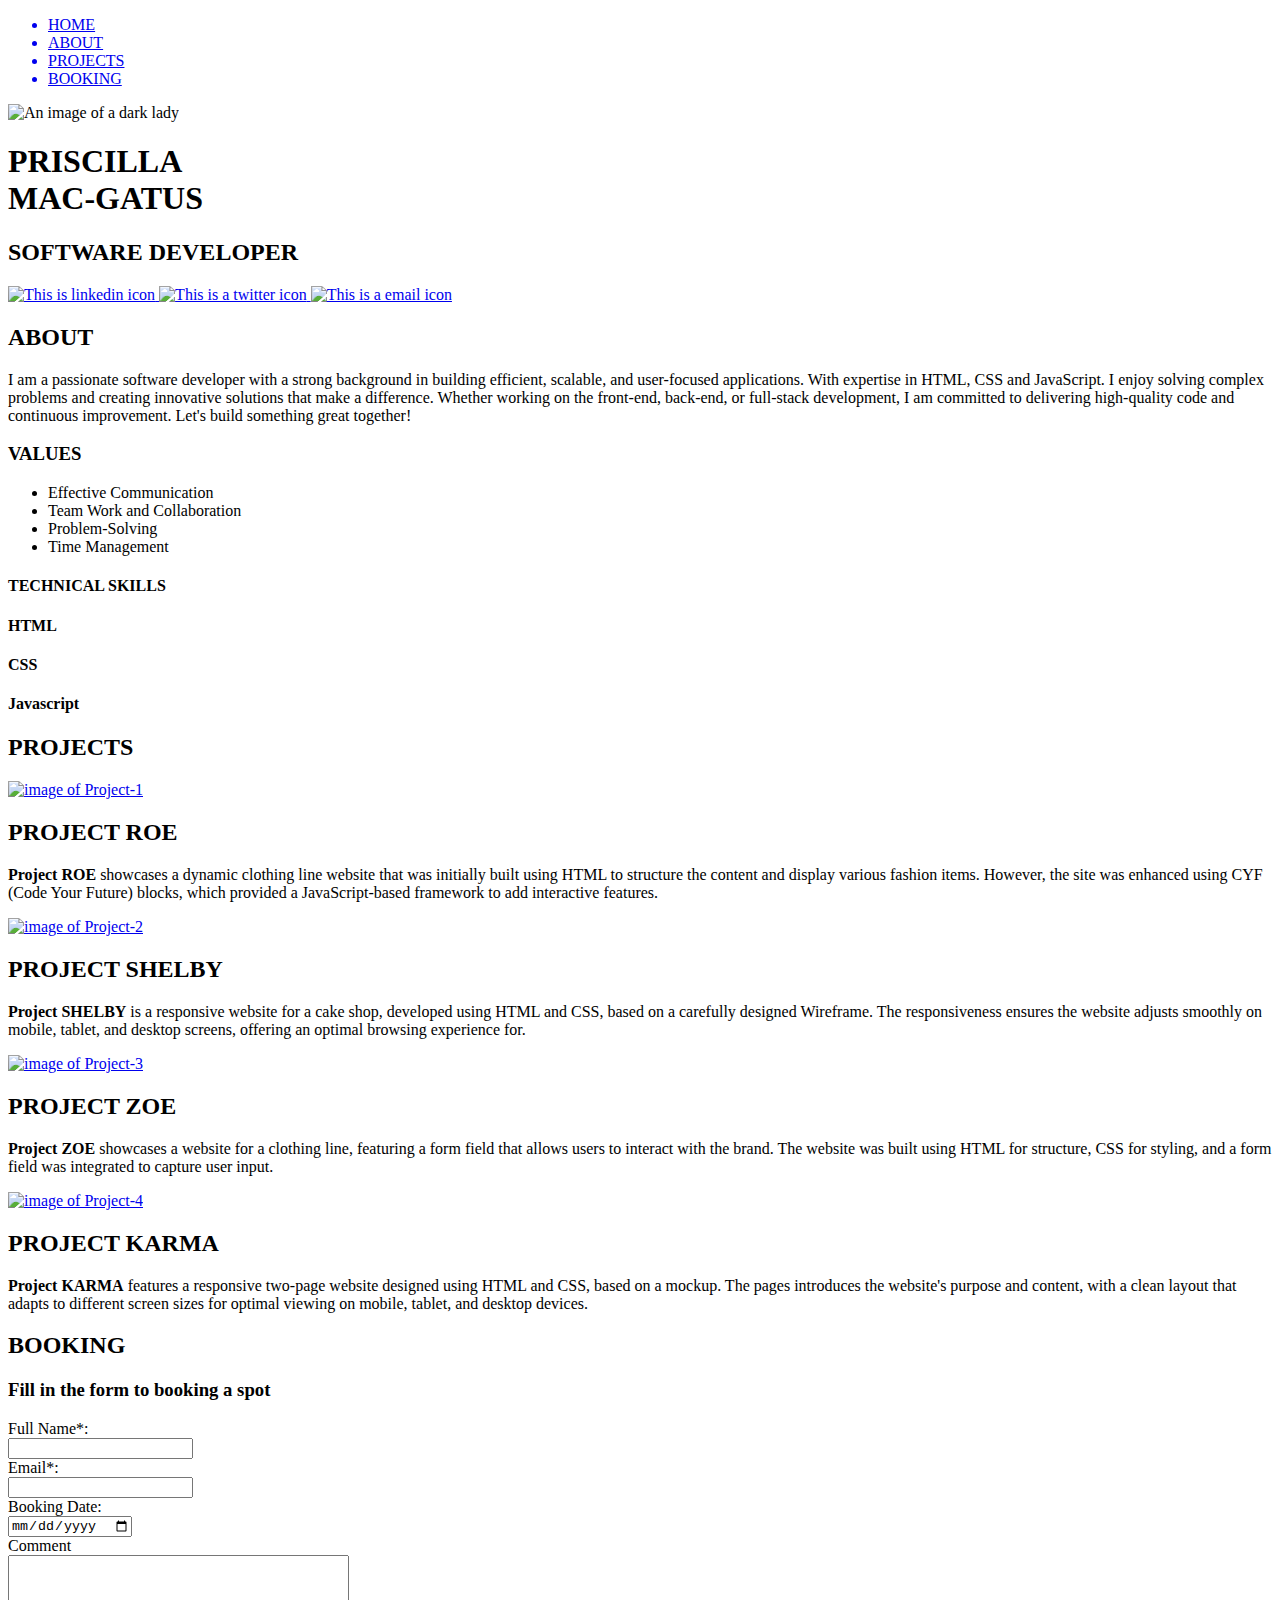
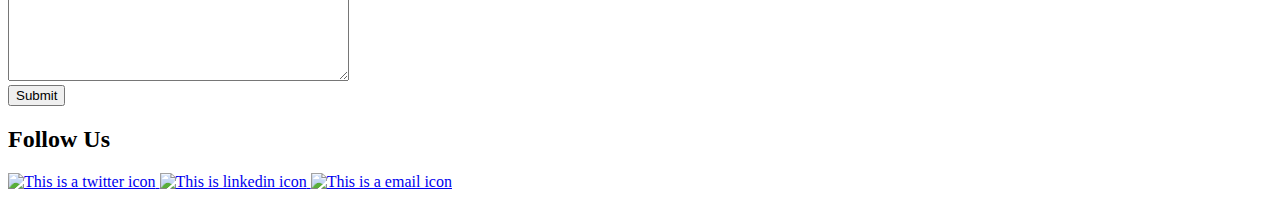
==== Priscilla-Portfolio/index.html @ e2de6070 "Corrected error with file path" ====
<!DOCTYPE html>
<html lang="en">
  <head>
    <meta charset="UTF-8" />
    <meta name="viewport" content="width=device-width, initial-scale=1.0" />
    <title>Document</title>
    <link rel="stylesheet" href="style.css" />
    <link
      href="https://fonts.googleapis.com/css2?family=Questrial&display=swap"
      rel="stylesheet"
    />
  </head>
  <!------------------- BODY ----------------------------->
  <body>
    <!------------THIS IS THE HEADER--------->
    <header>
      <nav>
        <ul class="nav-list">
          <a href="#Home">
            <li>HOME</li>
          </a>

          <a href="#About">
            <li>ABOUT</li>
          </a>

          <a href="#projects">
            <li>PROJECTS</li>
          </a>

          <a href="#booking">
            <li>BOOKING</li>
          </a>
        </ul>
      </nav>
    </header>


    <!------------THIS IS THE MAIN--------->
    <main>
 <!------------THIS IS SECTION 1 ------------>


  <section id="Home">
    <div 
    class="section-1">
<div class="profile-pic-and-text-icon">





  <!------------THIS IS PROFILE PHOTO------------>

  <div class="profile-pic-box">
  <img 
  class="profile-pic"
  src="images/profile-pic.png" alt="An image of a dark lady">
  </div>




    <!------------- HEADING, PARAGRAPH AND SOCIAL ICONS ------------>
    <div class="title-box">
   
 <div class="heading-and-icon">
   <h1>PRISCILLA
   <br>
     MAC-GATUS</h1>
   <h2>SOFTWARE DEVELOPER </h2>

  <div class="connect-icons">

      <a href="https://www.linkedin.com/in/priscilla-mac-gatus-920b0229a/"
    target="_blank">
 <img 
 class="linkedin"
 src="https://i.pinimg.com/236x/49/1c/61/491c611baa56ae7e8b848511095eea8c.jpg" alt="This is linkedin icon" >
 </a>


    <a href="https://www.twitter.com/">
 <img 
 class="twitter"
 src="https://i.pinimg.com/236x/e8/33/39/e83339880c26493e7332749f111fa9b4.jpg" alt="This is a twitter icon">



 <a href="mailto:macgatuspriscilla@gmail.com"
 target="_blank">
 <img
 class="email"
  src="https://i.pinimg.com/236x/35/75/39/357539123d66281d07c71d37e5c5c229.jpg" alt="This is a email icon">
</a>


 </div>
 </div>
 </div>
</div>

</section>



  <!------------------ SECTION  2  ------------>
<section 
id="About"
class="section-2"
>

  <!------------------ ABOUT----------->


<div class="about">
  <h2>ABOUT</h2>
<p>I am a passionate software developer with a strong background in building efficient, scalable, and user-focused applications.
     With expertise in HTML, CSS and JavaScript.
    I enjoy solving complex problems and creating innovative solutions that make a difference.
    Whether working on the front-end, back-end, or full-stack development,
    I am committed to delivering high-quality code and continuous improvement. 
    Let's build something great together!
</p>
 </div>





<!------------------VALUES ------------>
    <div class="values-tech-skills">
<div class="value-box-h3">
    <h3 class="values">VALUES</h3>
   </div>
     <div class="value-box">
    <ul class="values-list">
        <li>Effective Communication</li>
        <li>Team Work and Collaboration</li>
        <li>Problem-Solving</li>
        <li>Time Management</li>
    </ul>
</div>


  <!------------------ TECHNICAL SKILLS  ------------>
   <h4 class="tech-skills"> TECHNICAL SKILLS</h4>
  <!------------------ PIE CHART ------------>

  <div class="pie-chart">

     <!------------------ HTML ------------>
   <div class="html">
  <div>
    <h4>HTML</h4>
   </div>
   </div>
     <!------------------ CSS ------------>
    <div class="css">
    <div>
    <h4>CSS</h4>
    </div>
   </div>
       <!------------------ JAVASCRIPT------------>
    <div class="javascript">
   <div>
    <h4>Javascript</h4>
   </div>
   </div>

   </div>

   </div>

   </div>
</section>


    <!------------------ SECTION 3  ------------>
  <section
  class="section-3"
   id="projects">
 <h2>PROJECTS</h2>

 <div class="project-box">

 

  <div class="Project-1">

     <a href="https://pmgroe.netlify.app/"
   target="_blank">
    <img src="images/Project-1.png" 
    alt="image of Project-1">
  </a>
<h2 class="project-title">PROJECT ROE</h2>
  
  <p class="project-description">
  <b>Project ROE</b>
   showcases a dynamic clothing line website that was initially built using HTML to structure the content and display various fashion items. 
  However, the site was enhanced using CYF (Code Your Future) blocks, which provided a JavaScript-based framework to add interactive features.</p>
  
  </div>




 <div class="Project-2">
  <a href="https://priscycakesco.netlify.app/"
target="_blank">
    <img src="images/Project-2.png" 
    alt="image of Project-2"></a>
  <h2 class="project-title">PROJECT SHELBY</h2>
  <p class="project-description">
  <b>Project SHELBY</b>
   is a responsive website for a cake shop, developed using HTML and CSS, based on a carefully designed Wireframe. 
   The responsiveness ensures the website adjusts smoothly on mobile, tablet, and desktop screens, offering an optimal browsing experience for.</p>

    </div>


<div class="Project-3">

  <a href= "https://form-controls-by-pris.netlify.app/" 
target="_blank">
    <img src="images/Project-3.png" 
    alt="image of Project-3"></a>

<h2 class="project-title">PROJECT ZOE</h2>
<p class="project-description">
  <b>Project ZOE</b>
   showcases a website for a clothing line, featuring a form field that allows users to interact with the brand. 
  The website was built using HTML for structure, CSS for styling, and a form field was integrated to capture user input.
</p>



    </div>



<div class="Project-4">
<a href="https://karma-store.netlify.app/"
target="_blank">
    <img src="images/Project-4.png" 
    alt="image of Project-4"></a>

<h2 class="project-title">PROJECT KARMA</h2>
<p class="project-description">
  <b>Project KARMA</b>
    features a responsive two-page website designed using HTML and CSS, based on a mockup. 
    The pages introduces the website's purpose and content, with a clean layout that adapts to different screen sizes for optimal viewing on mobile, tablet, and desktop devices. 
    </p>


 </div>


 </div>
  </section>


<!------------------ BOOKING FORM ------------>
<section 
    class="booking-form"
     id="booking">
     <h2>BOOKING</h2>
     <h3>Fill in the form to booking a spot</h3>

    <form >
            <!----------------------------- NAME FIELD---------------------------------------------->

    

       <div class="name">
        <label for="fullname">Full Name*:</label>
        <br>
        <input type="text" id="fullname" name="fullname" required minlength="2" />
       </div>

     <!--------------------------------------- EMAIL FIELD----------------------------------------------->
      <div class="email">
        <label for="email">Email*:</label>
        <br>
        <input type="email" id="email" name="email" required  autocomplete="email"/>
      </div>

 <!--------------------------------Booking Date----------------------------------------------------->
    
      <div class="date">
        <label for="date">Booking Date:</label>
        <br>
        <input type="date" id="date" name="date" />
       </div>
    

 <div>
 <label for="comment">Comment</label>
 <br>
 <textarea name="comment" id="comment" rows="8" cols="40"></textarea>
 </div>


       <!------------SUBMIT BUTTON------------------------>

     <div class="button">
       <button class="submit">Submit</button>
      </div>



    </form>

</section>

</main>


  <!------------THIS IS THE FOOTER------------>
  <footer>

<h2 class="follow-us">Follow Us</h2>



    <div class="footer-icons">
 
<a href="https://www.twitter.com/">
 <img 
 class="twitter"
 src="https://i.pinimg.com/236x/e8/33/39/e83339880c26493e7332749f111fa9b4.jpg" alt="This is a twitter icon">


<a href="https://www.linkedin.com/in/priscilla-mac-gatus-920b0229a/"
 target="_blank">
 <img 
 class="linkedin"
 src="https://i.pinimg.com/236x/49/1c/61/491c611baa56ae7e8b848511095eea8c.jpg" alt="This is linkedin icon" >
 </a>



 <a href="mailto:macgatuspriscilla@gmail.com"
 target="_blank">
 <img
 class="email"
  src="https://i.pinimg.com/236x/35/75/39/357539123d66281d07c71d37e5c5c229.jpg" alt="This is a email icon">
</a>
 </div>
  </footer>
  </body>
</html>
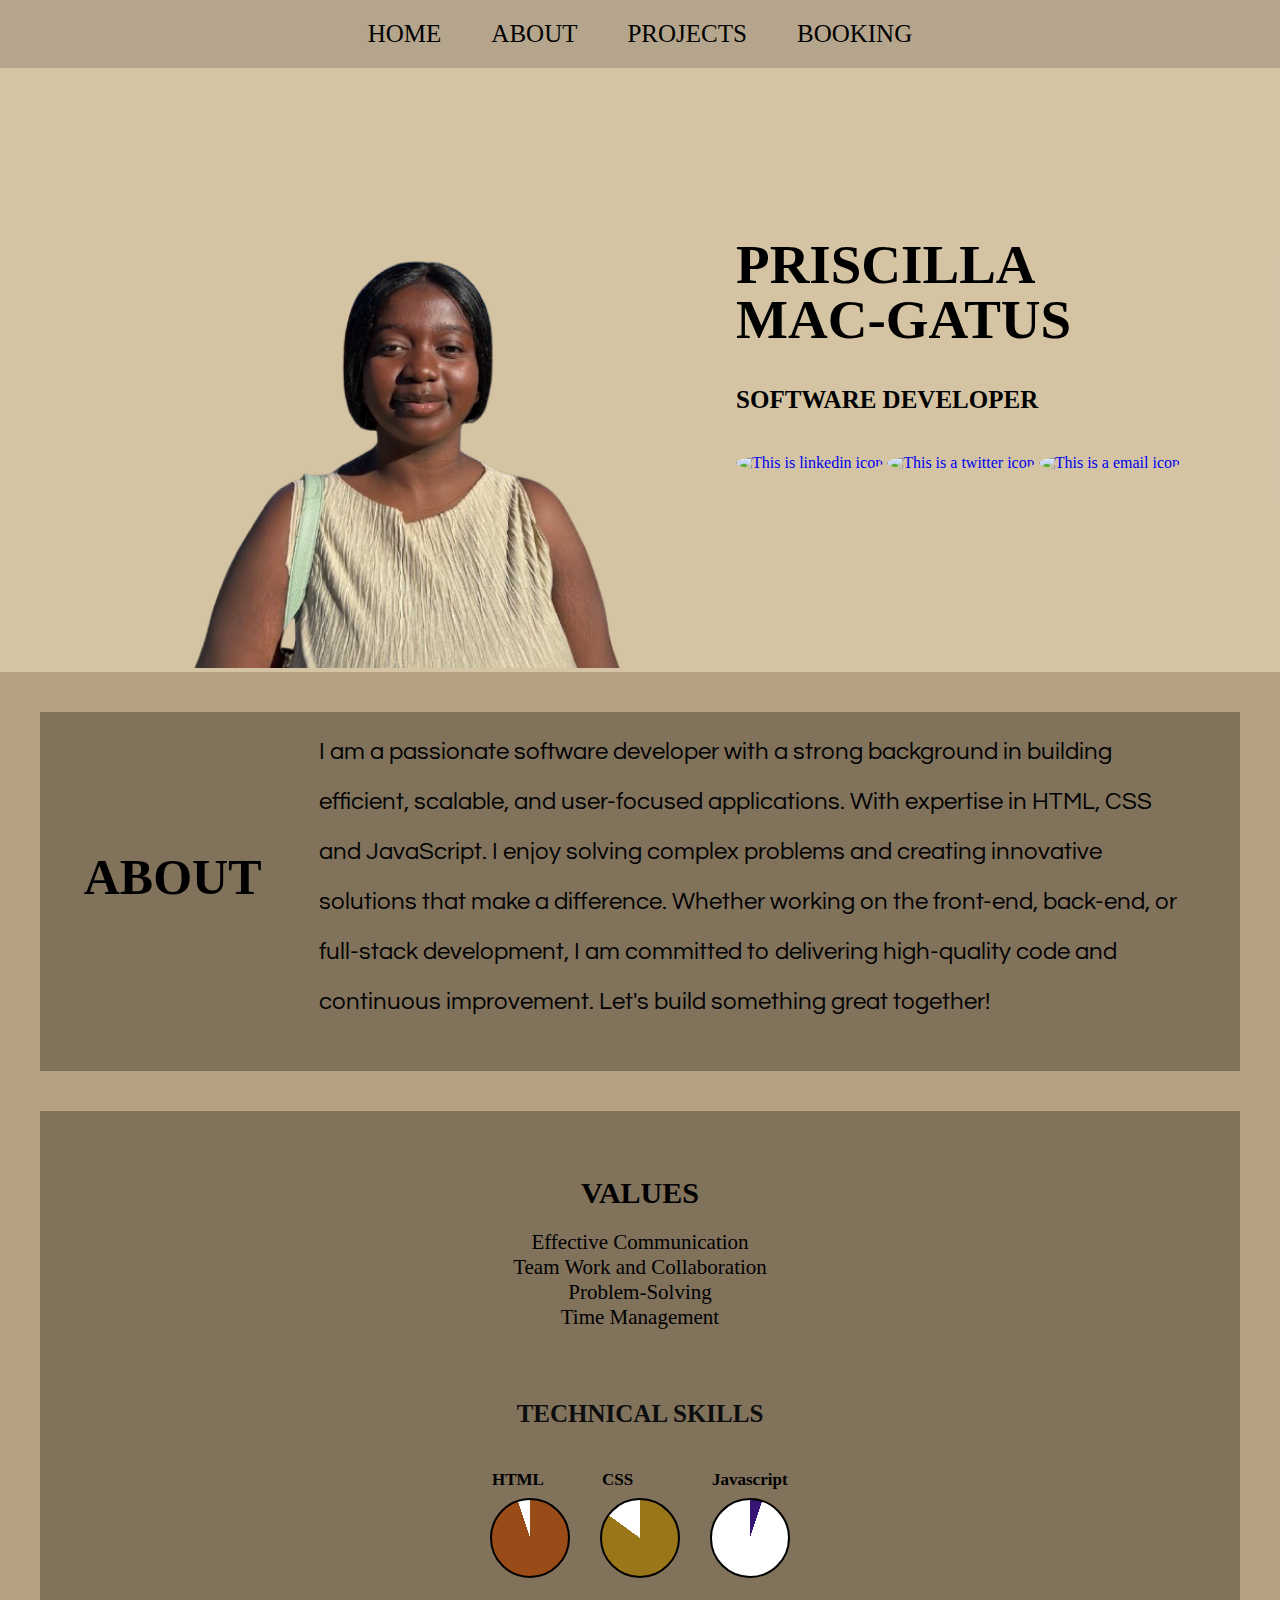
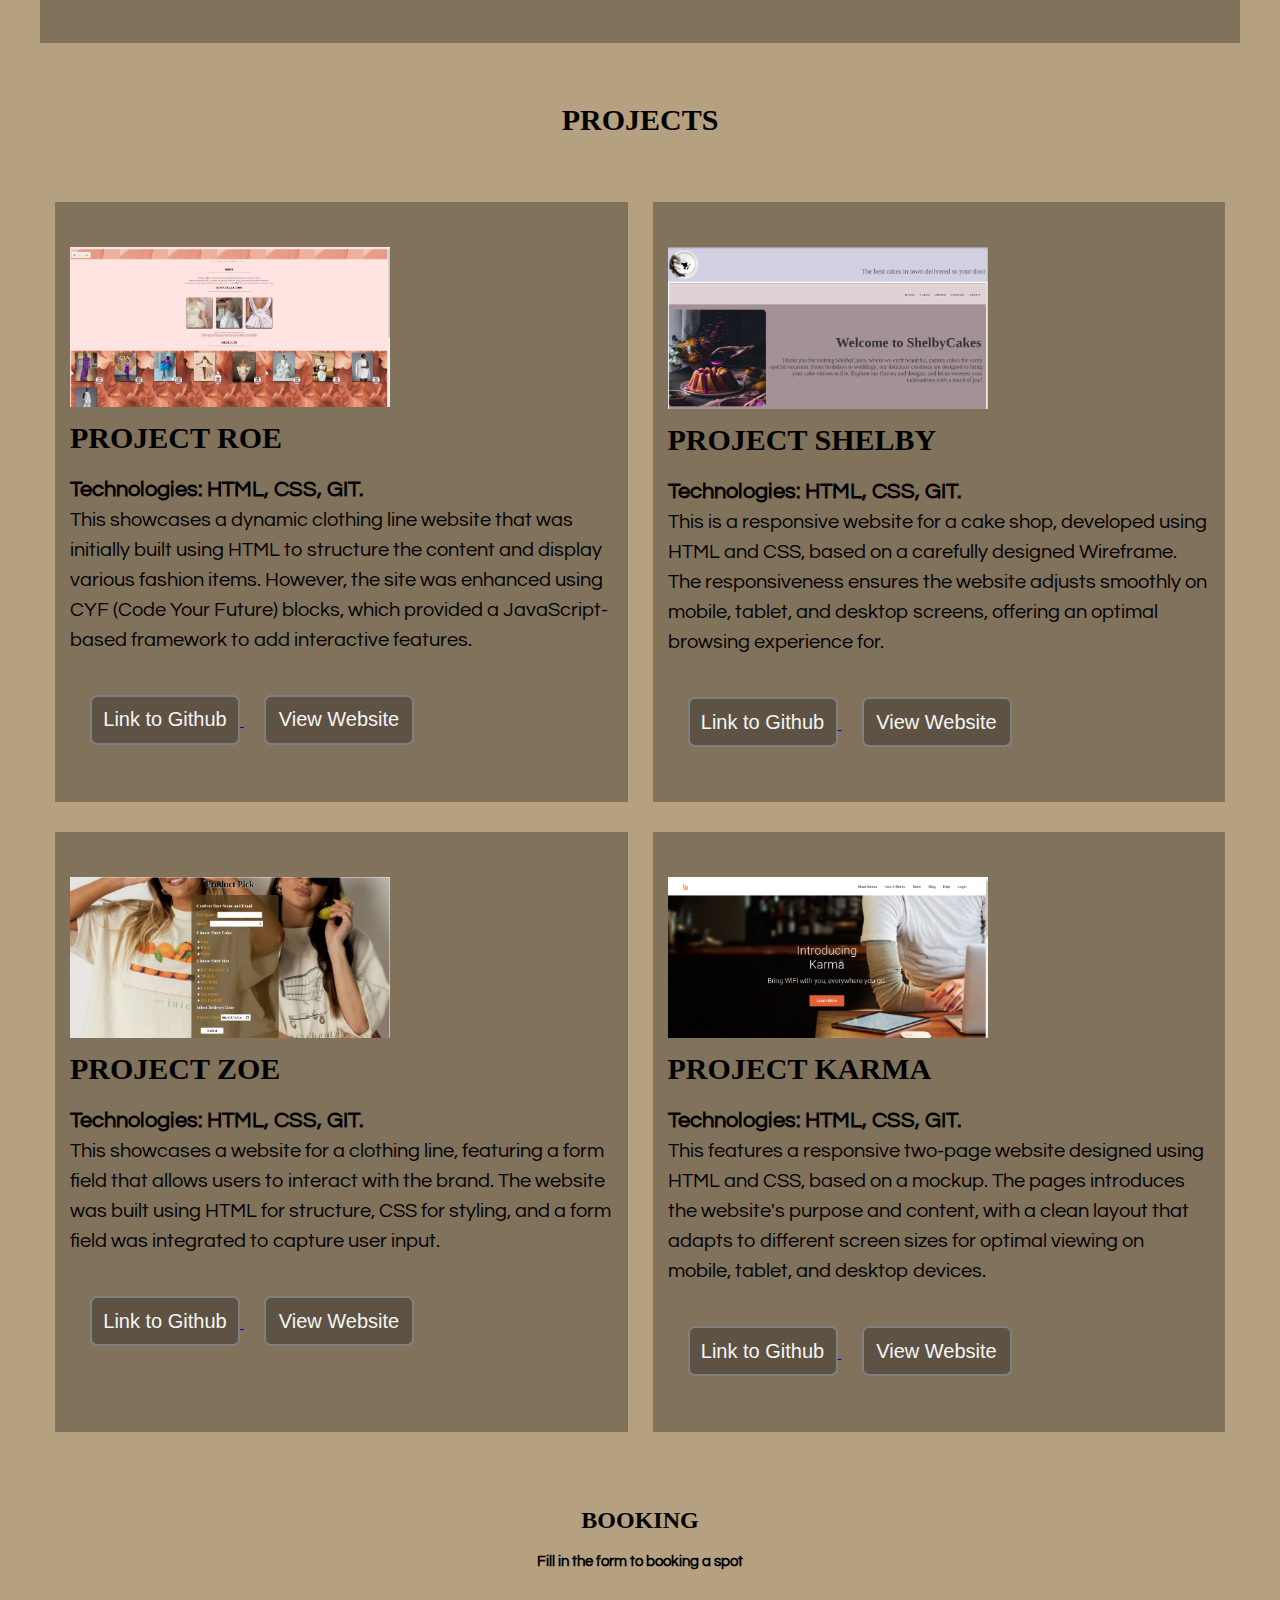
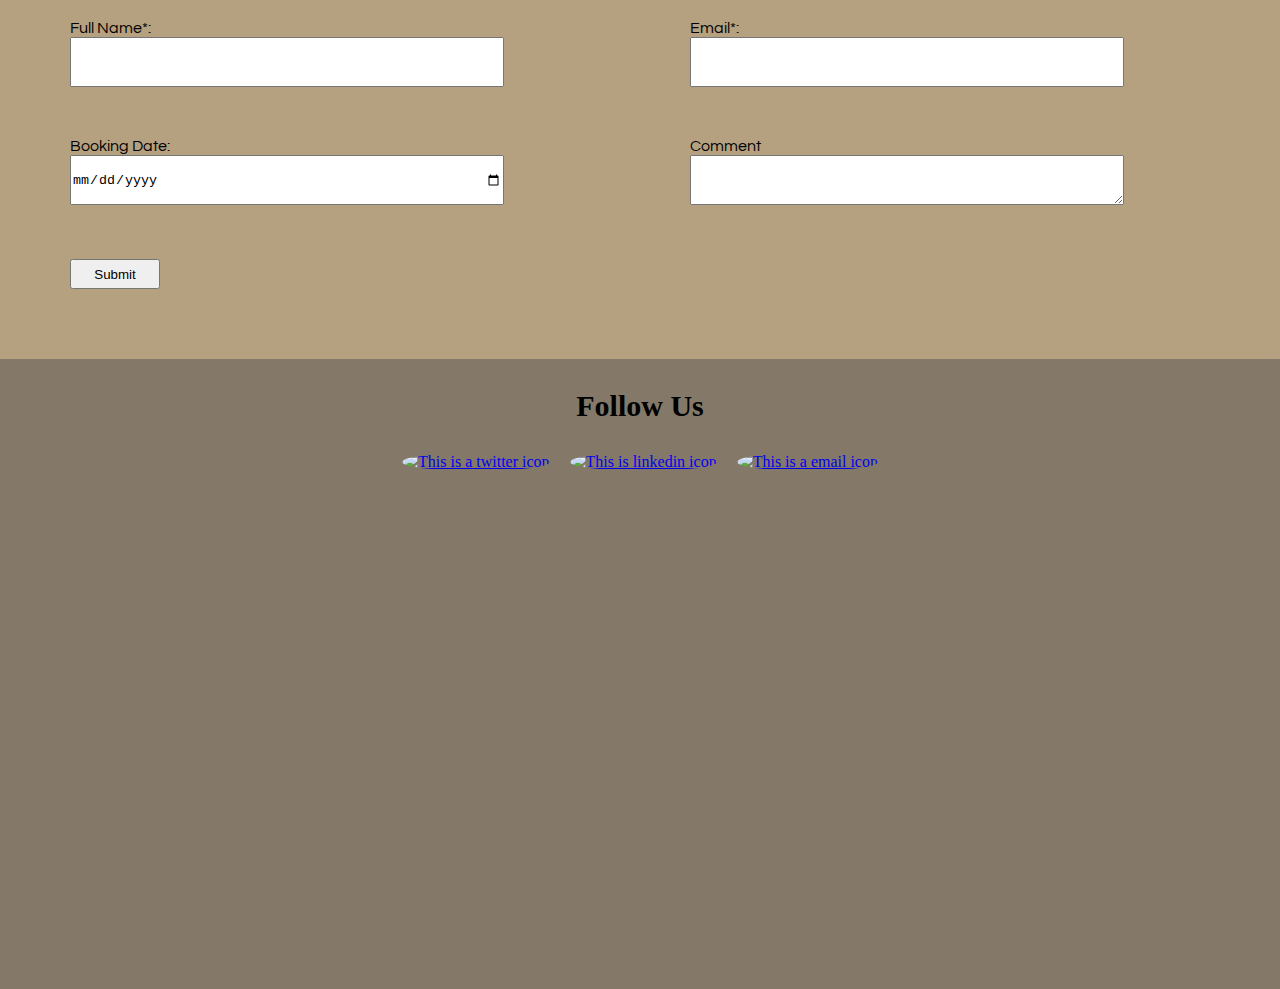
==== commit 3ffed41a: "Adjusted the  project section" ====
--- a/Priscilla-Portfolio/index.html
+++ b/Priscilla-Portfolio/index.html
@@ -196,10 +196,23 @@
 <h2 class="project-title">PROJECT ROE</h2>
   
   <p class="project-description">
-  <b>Project ROE</b>
-   showcases a dynamic clothing line website that was initially built using HTML to structure the content and display various fashion items. 
+     <b>Technologies: HTML, CSS, GIT.</b>
+   <br>
+
+   This showcases a dynamic clothing line website that was initially built using HTML to structure the content and display various fashion items. 
   However, the site was enhanced using CYF (Code Your Future) blocks, which provided a JavaScript-based framework to add interactive features.</p>
   
+
+   <div class="github-link">
+      <a href="https://github.com/Priscilla-MacGatus/CYF-and-CODEPEN-PROJECT">
+      <button>Link to Github</button>
+      </a>
+
+      <a href="https://pmgroe.netlify.app/">
+      <button>View Website</button>
+      </a>
+      </div>
+
   </div>
 
 
@@ -211,12 +224,26 @@
     <img src="images/Project-2.png" 
     alt="image of Project-2"></a>
   <h2 class="project-title">PROJECT SHELBY</h2>
+
+   
   <p class="project-description">
-  <b>Project SHELBY</b>
-   is a responsive website for a cake shop, developed using HTML and CSS, based on a carefully designed Wireframe. 
+      <b>Technologies: HTML, CSS, GIT.</b>
+    <br>
+   This is a responsive website for a cake shop, developed using HTML and CSS, based on a carefully designed Wireframe. 
    The responsiveness ensures the website adjusts smoothly on mobile, tablet, and desktop screens, offering an optimal browsing experience for.</p>
 
+
+    <div class="github-link">
+      <a href="https://github.com/Priscilla-MacGatus/MODULE-HTML-CSS/tree/main/Cakes-Co">
+      <button>Link to Github</button>
+      </a>
+      <a href="https://priscycakesco.netlify.app/">
+      <button>View Website</button>
+      </a>
+      </div>
     </div>
+
+
 
 
 <div class="Project-3">
@@ -227,13 +254,23 @@
     alt="image of Project-3"></a>
 
 <h2 class="project-title">PROJECT ZOE</h2>
+
+
 <p class="project-description">
-  <b>Project ZOE</b>
-   showcases a website for a clothing line, featuring a form field that allows users to interact with the brand. 
+     <b>Technologies: HTML, CSS, GIT.</b>
+   <br>
+   This showcases a website for a clothing line, featuring a form field that allows users to interact with the brand. 
   The website was built using HTML for structure, CSS for styling, and a form field was integrated to capture user input.
 </p>
 
-
+  <div class="github-link">
+      <a href="https://github.com/Priscilla-MacGatus/MODULE-HTML-CSS/tree/main/Form-Controls">
+      <button>Link to Github</button>
+      </a>
+      <a href="https://form-controls-by-pris.netlify.app/">
+      <button>View Website</button>
+      </a>
+      </div>
 
     </div>
 
@@ -247,13 +284,21 @@
 
 <h2 class="project-title">PROJECT KARMA</h2>
 <p class="project-description">
-  <b>Project KARMA</b>
-    features a responsive two-page website designed using HTML and CSS, based on a mockup. 
+      <b>Technologies: HTML, CSS, GIT.</b>
+    <br>
+    This features a responsive two-page website designed using HTML and CSS, based on a mockup. 
     The pages introduces the website's purpose and content, with a clean layout that adapts to different screen sizes for optimal viewing on mobile, tablet, and desktop devices. 
     </p>
 
 
- </div>
+    <div class="github-link">
+      <a href="https://github.com/Priscilla-MacGatus/HTML-CSS-Module-Project-StorePage">
+      <button>Link to Github</button>
+      </a>
+     <a href="https://karma-store.netlify.app/">
+      <button>View Website</button>
+      </a>
+      </div>
 
 
  </div>
--- a/Priscilla-Portfolio/style.css
+++ b/Priscilla-Portfolio/style.css
@@ -0,0 +1,516 @@
+* {
+  box-sizing: border-box;
+  margin: 0;
+  padding: 0;
+}
+
+body {
+  background-color: hsla(36, 100%, 84%, 0.7);
+}
+
+header {
+  background-color: rgba(10, 10, 10, 0.3);
+}
+
+main {
+  background-color: hsla(36, 100%, 84%, 0.7);
+}
+/*---------------- NAVIGATION SECTION -----------*/
+
+.nav-list a {
+  text-decoration: none;
+  color: black;
+}
+
+.nav-list {
+  display: flex;
+  flex-direction: row;
+  justify-content: center;
+  column-gap: 20px;
+  padding-top: 20px;
+  padding-bottom: 20px;
+  list-style: none;
+}
+
+.nav-list li:hover {
+  text-shadow: 3px 3px 5px black;
+  font-size: 19px;
+}
+
+.nav-list li:active {
+  text-shadow: 5px 5px 5px green;
+}
+
+/*---------------- SECTION 1-----------*/
+
+.section-1 {
+  background-color: rgba(111, 128, 128, 0.3);
+}
+
+p {
+  font-family: "Questrial";
+  line-height: 30px;
+}
+
+.profile-pic {
+  width: 190px;
+}
+
+.profile-pic-and-text-icon {
+  display: flex;
+  flex-direction: row;
+  justify-content: space-between;
+}
+
+.heading-and-icon h1 {
+  font-size: 23px;
+  line-height: 20px;
+}
+
+.heading-and-icon h2 {
+  font-size: 16px;
+  padding-top: 9px;
+}
+
+/*---------------- TITLE SECTION -----------*/
+
+.title-box {
+  display: flex;
+  row-gap: 100px;
+  align-items: flex-end;
+  padding: 10px;
+}
+/*---------------- CONNECT SECTION -----------*/
+
+.connect-icons {
+  padding-top: 40px;
+}
+
+.connect-icons a {
+  text-decoration: none;
+}
+
+.connect-icons img {
+  width: 30px;
+  height: 30px;
+  border-radius: 50%;
+  text-decoration: none;
+}
+
+/*---------------- SECTION 2 -----------*/
+
+.section-2 {
+  display: flex;
+  flex-direction: column;
+  align-items: flex-start;
+  padding: 40px;
+  background-color: rgba(10, 10, 10, 0.3);
+}
+
+.about {
+  background-color: rgba(10, 10, 10, 0.3);
+  margin-bottom: 40px;
+  padding: 15px;
+}
+
+.values-tech-skills {
+  background-color: rgba(10, 10, 10, 0.3);
+  padding: 15px;
+}
+
+.section-2 h2,
+.section-2 h3,
+.section-2 h4 {
+  align-self: center;
+  padding-top: 20px;
+  padding-bottom: 20px;
+}
+
+/*---------------- VALUES-----------*/
+.values-list li {
+  align-self: center;
+  list-style: none;
+  line-height: 25px;
+}
+
+.values {
+  margin-top: 30px;
+}
+
+/*---------------- TECH SKILLS-----------*/
+
+.tech-skills {
+  font-size: 20px;
+  text-align: center;
+  color: rgb(14, 13, 13);
+  margin-top: 50px;
+}
+
+.pie-chart {
+  display: flex;
+  padding-bottom: 50px;
+  padding-top: 30px;
+  padding-left: 10px;
+  padding-right: 10px;
+  margin-top: 20px;
+}
+
+.pie-chart h4 {
+  font-size: 17px;
+  display: inline;
+  color: black;
+  position: relative;
+  bottom: 30px;
+}
+
+.html div,
+.css div,
+.javascript div {
+  width: 80px;
+  height: 80px;
+  border-radius: 50%;
+  border: 2px solid black;
+  margin-left: 30px;
+}
+
+.html div {
+  margin-left: 0px;
+}
+
+.html div {
+  background: conic-gradient(
+    rgb(153, 75, 24) 0% 95%,
+    rgb(255, 255, 255) 95% 100%
+  );
+}
+
+.css div {
+  background: conic-gradient(
+    rgb(153, 119, 24) 0% 85%,
+    rgb(255, 255, 255) 85% 100%
+  );
+}
+
+.javascript div {
+  background: conic-gradient(
+    rgb(55, 21, 117) 0% 5%,
+    rgb(255, 255, 255) 5% 100%
+  );
+}
+
+/*---------------- SECTION 3 -----------*/
+
+.section-3 {
+  display: flex;
+  flex-direction: column;
+  padding: 20px;
+  background-color: rgba(10, 10, 10, 0.3);
+}
+
+.section-3 h2 {
+  align-self: center;
+}
+
+.Project-1,
+.Project-2,
+.Project-3,
+.Project-4 {
+  margin-top: 30px;
+  padding: 7px;
+  background-color: rgba(10, 10, 10, 0.3);
+  padding: 15px;
+}
+
+.Project-1 img,
+.Project-2 img,
+.Project-3 img,
+.Project-4 img {
+  width: 320px;
+  margin-top: 30px;
+  margin-bottom: 10px;
+}
+
+.project-description {
+  margin-top: 20px;
+  font-size: 20px;
+}
+
+b {
+  color: rgb(0, 0, 0);
+  font-size: 22px;
+  margin-top: 10px;
+}
+
+.github-link button {
+  width: 150px;
+  height: 50px;
+  border-radius: 7px;
+  margin-top: 40px;
+  margin-bottom: 40px;
+  margin-left: 20px;
+  font-size: 20px;
+  background-color: rgba(10, 10, 10, 0.3);
+  color: whitesmoke;
+  border: 2px solid grey;
+}
+
+.github-link:hover {
+  box-shadow: 3px 5px 5px rgb(252, 250, 250);
+}
+
+.github-link button:hover {
+  box-shadow: 3px 5px 5px rgb(252, 250, 250);
+}
+
+/*---------------- BOOKING FORM-----------*/
+
+.booking-form {
+  padding: 20px;
+  background-color: rgba(10, 10, 10, 0.3);
+}
+
+.booking-form h2 {
+  text-align: center;
+}
+
+.booking-form h3 {
+  font-size: 15px;
+  font-family: "Questrial";
+  margin: 20px;
+  margin-bottom: 40px;
+}
+
+label {
+  font-family: "questrial";
+}
+
+input,
+textarea {
+  margin-bottom: 30px;
+  height: 30px;
+  width: 260px;
+}
+
+.submit {
+  width: 90px;
+  height: 30px;
+  margin-bottom: 50px;
+}
+
+/*---------------- FOOTER-----------*/
+
+footer {
+  height: 30vh;
+  background-color: rgba(10, 10, 10, 0.5);
+}
+
+footer h2 {
+  font-size: 30px;
+  text-align: center;
+  margin-bottom: 30px;
+}
+
+.follow-us {
+  text-align: center;
+  margin-bottom: 30px;
+  padding-top: 30px;
+}
+
+.footer-icons img {
+  width: 50px;
+  border-radius: 50%;
+}
+
+.footer-icons {
+  display: flex;
+  flex-direction: row;
+  justify-content: center;
+  margin-bottom: 50px;
+  column-gap: 20px;
+}
+
+/*---------------- MEDIUM SCREEN--------------*/
+
+@media only screen and (min-width: 700px) {
+  /*---------------- SECTION 1 -----------*/
+
+  .title-box {
+    padding-right: 10px;
+    margin-bottom: 30px;
+  }
+
+  .title-box h1 {
+    font-size: 40px;
+    width: 350px;
+    line-height: 40px;
+  }
+
+  .title-box h2 {
+    font-size: 25px;
+  }
+
+  .profile-pic {
+    width: 350px;
+  }
+
+  .connect-icons img {
+    width: 50px;
+    height: 50px;
+  }
+
+  /*---------------- SECTION 2 -----------*/
+  .section-2 {
+    display: flex;
+    flex-direction: row;
+    column-gap: 20px;
+  }
+
+  .about {
+    padding-bottom: 44px;
+  }
+
+  .about h2 {
+    font-size: 30px;
+  }
+
+  .values {
+    font-size: 30px;
+  }
+
+  .tech-skills {
+    font-size: 25px;
+  }
+
+  /*---------------- SECTION 3 -----------*/
+  .section-3 h2 {
+    font-size: 30px;
+  }
+
+  /*---------------- BOOKING FORM-----------*/
+  input {
+    width: 70%;
+    height: 30px;
+  }
+
+  .booking-form h3 {
+    text-align: center;
+    margin-bottom: 50px;
+  }
+
+  form {
+    display: grid;
+    grid-template-columns: 1fr 1fr;
+  }
+
+  footer {
+    height: 70vh;
+  }
+}
+
+/*---------------- LARGE SCREENS-----------*/
+
+@media only screen and (min-width: 900px) {
+  .nav-list {
+    column-gap: 50px;
+    font-size: 25px;
+  }
+
+  /*---------------- SECTION 1 -----------*/
+
+  .profile-pic-and-text-icon {
+    display: grid;
+    grid-template-columns: 1fr 1fr;
+    justify-items: end;
+  }
+
+  .title-box {
+    display: flex;
+    row-gap: 100px;
+    padding: 10px;
+    padding-right: 100px;
+    align-items: center;
+  }
+
+  .title-box h1 {
+    font-size: 55px;
+    width: 350px;
+    line-height: 55px;
+    margin-bottom: 30px;
+  }
+
+  .profile-pic {
+    width: 450px;
+  }
+
+  /*---------------- SECTION 2 -----------*/
+  .section-2 {
+    display: block;
+  }
+
+  .about {
+    display: flex;
+    justify-content: space-around;
+  }
+  .about h2 {
+    font-size: 50px;
+  }
+  .about p {
+    font-size: 24px;
+    line-height: 50px;
+    width: 75%;
+  }
+
+  .value-box-h3 {
+    display: flex;
+    justify-content: center;
+  }
+
+  .values {
+    text-align: center;
+    width: 80%;
+  }
+
+  .value-box {
+    display: flex;
+    justify-content: center;
+    font-size: 21px;
+    text-align: center;
+  }
+
+  .pie-chart {
+    display: flex;
+    padding-bottom: 50px;
+    padding-top: 30px;
+    padding-left: 10px;
+    padding-right: 10px;
+    margin-top: 20px;
+    justify-content: center;
+  }
+
+  .project-box {
+    display: grid;
+    grid-template-columns: 1fr 1fr;
+    grid-template-rows: 1fr 1fr;
+    column-gap: 25px;
+    padding: 35px;
+  }
+
+  /*---------------- BOOKING FORM-----------*/
+
+  input,
+  textarea {
+    width: 70%;
+    height: 50px;
+    margin: 50px;
+    margin-top: 0px;
+  }
+  label {
+    margin-left: 50px;
+    padding-bottom: 30px;
+  }
+
+  .submit {
+    margin-bottom: 50px;
+    margin-left: 50px;
+  }
+}
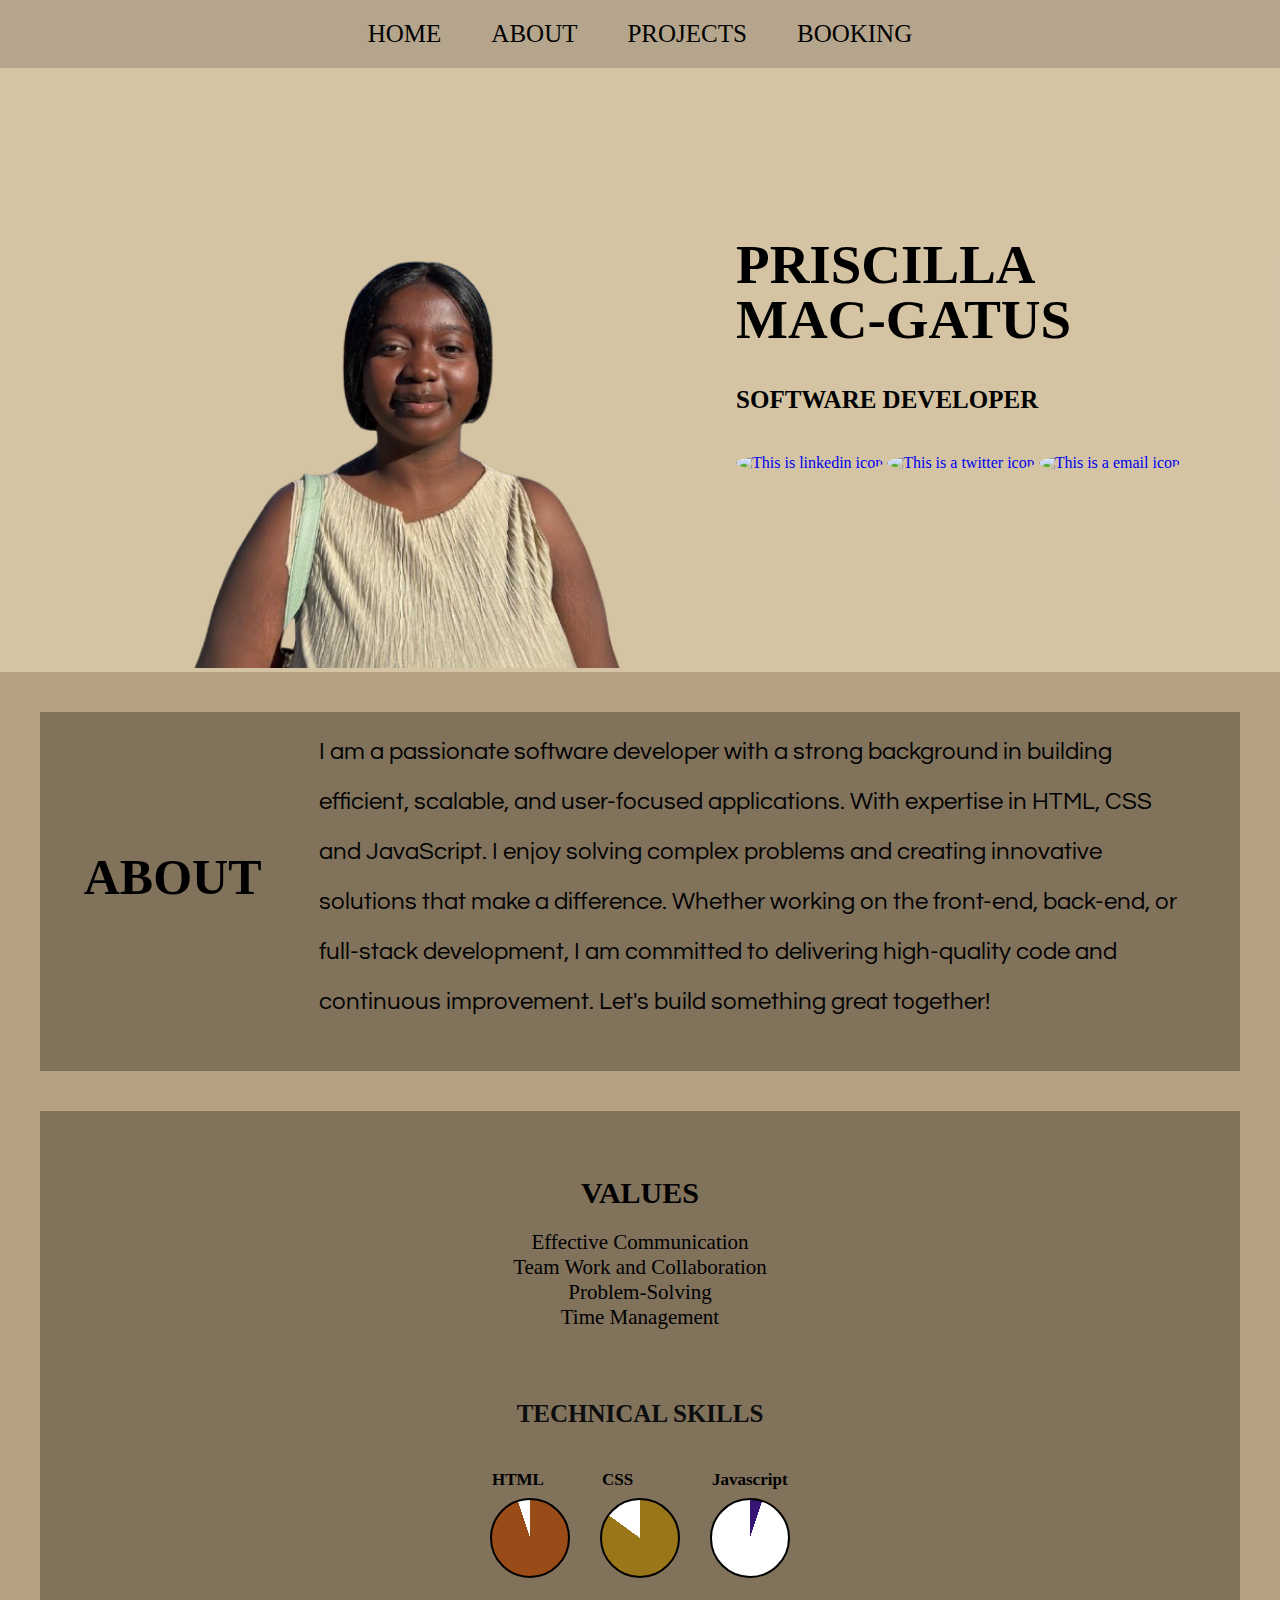
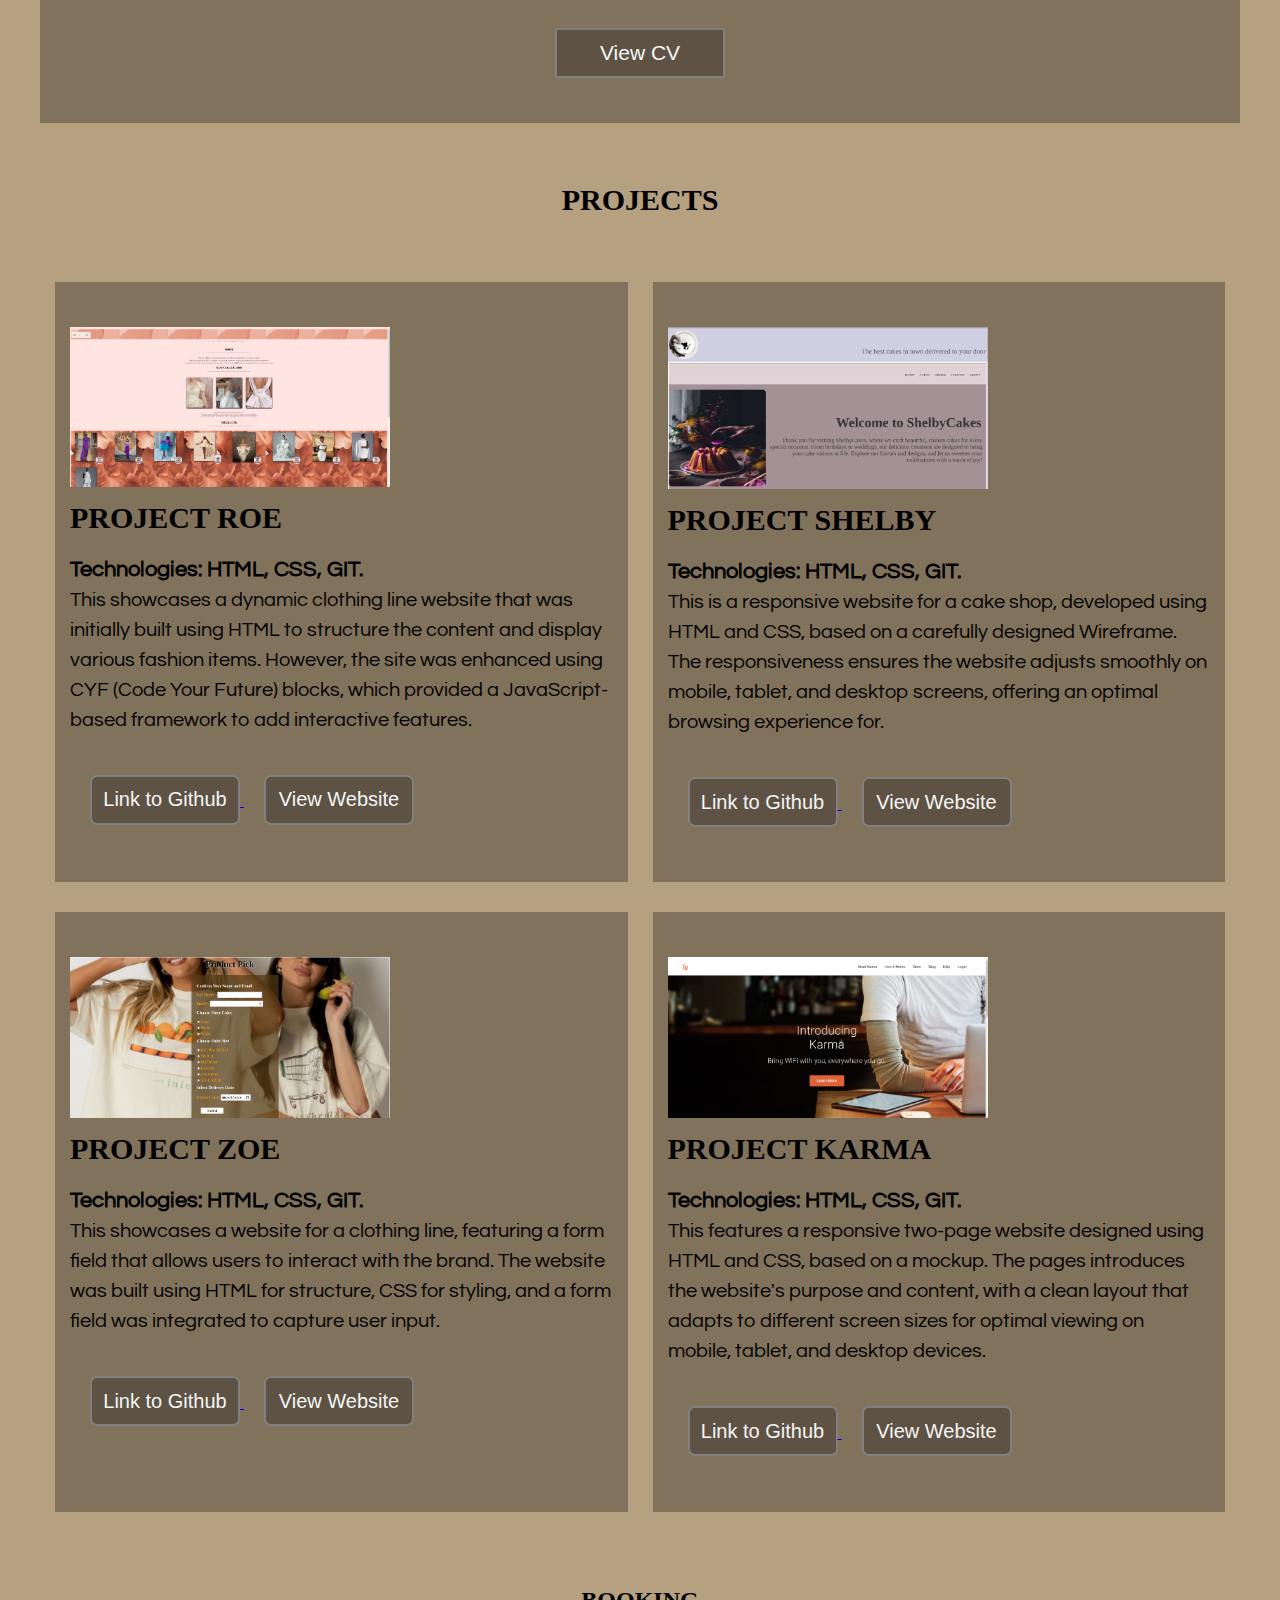
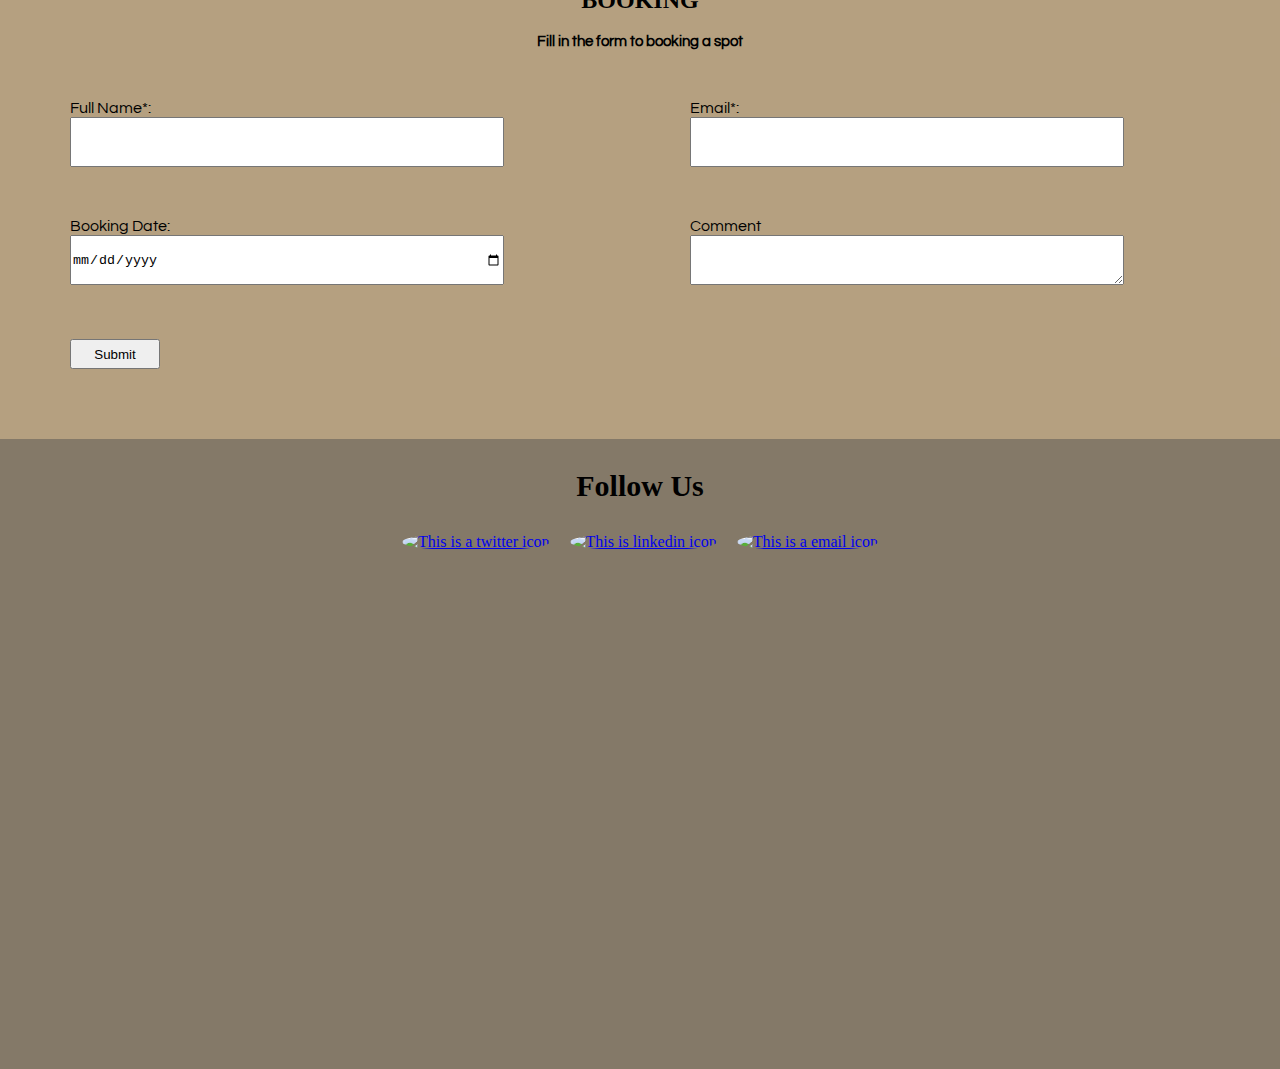
==== commit f2450bc5: "Added a div tag with a button to section 2 with css style" ====
--- a/Priscilla-Portfolio/index.html
+++ b/Priscilla-Portfolio/index.html
@@ -168,11 +168,24 @@
    </div>
    </div>
 
-   </div>
-
-   </div>
-
-   </div>
+
+  
+
+
+   </div>
+<div class="CV">
+ <a href="https://docs.google.com/document/d/13ntTfR9ueYeTJD-TsrSVacNIfQu7wMQ0/edit?usp=sharing&ouid=102214022883210530511&rtpof=true&sd=true" 
+     target="_blank"
+     >
+   <button> View CV</button>
+   </a> 
+</div>
+ </div>
+  
+
+   </div>
+
+  
 </section>
 
 
--- a/Priscilla-Portfolio/style.css
+++ b/Priscilla-Portfolio/style.css
@@ -198,6 +198,21 @@
   );
 }
 
+.CV {
+  display: flex;
+  justify-content: center;
+  margin-bottom: 30px;
+}
+
+.CV button {
+  width: 170px;
+  height: 50px;
+  font-size: 21px;
+  background-color: rgba(10, 10, 10, 0.3);
+  color: whitesmoke;
+  border: 2px solid grey;
+}
+
 /*---------------- SECTION 3 -----------*/
 
 .section-3 {
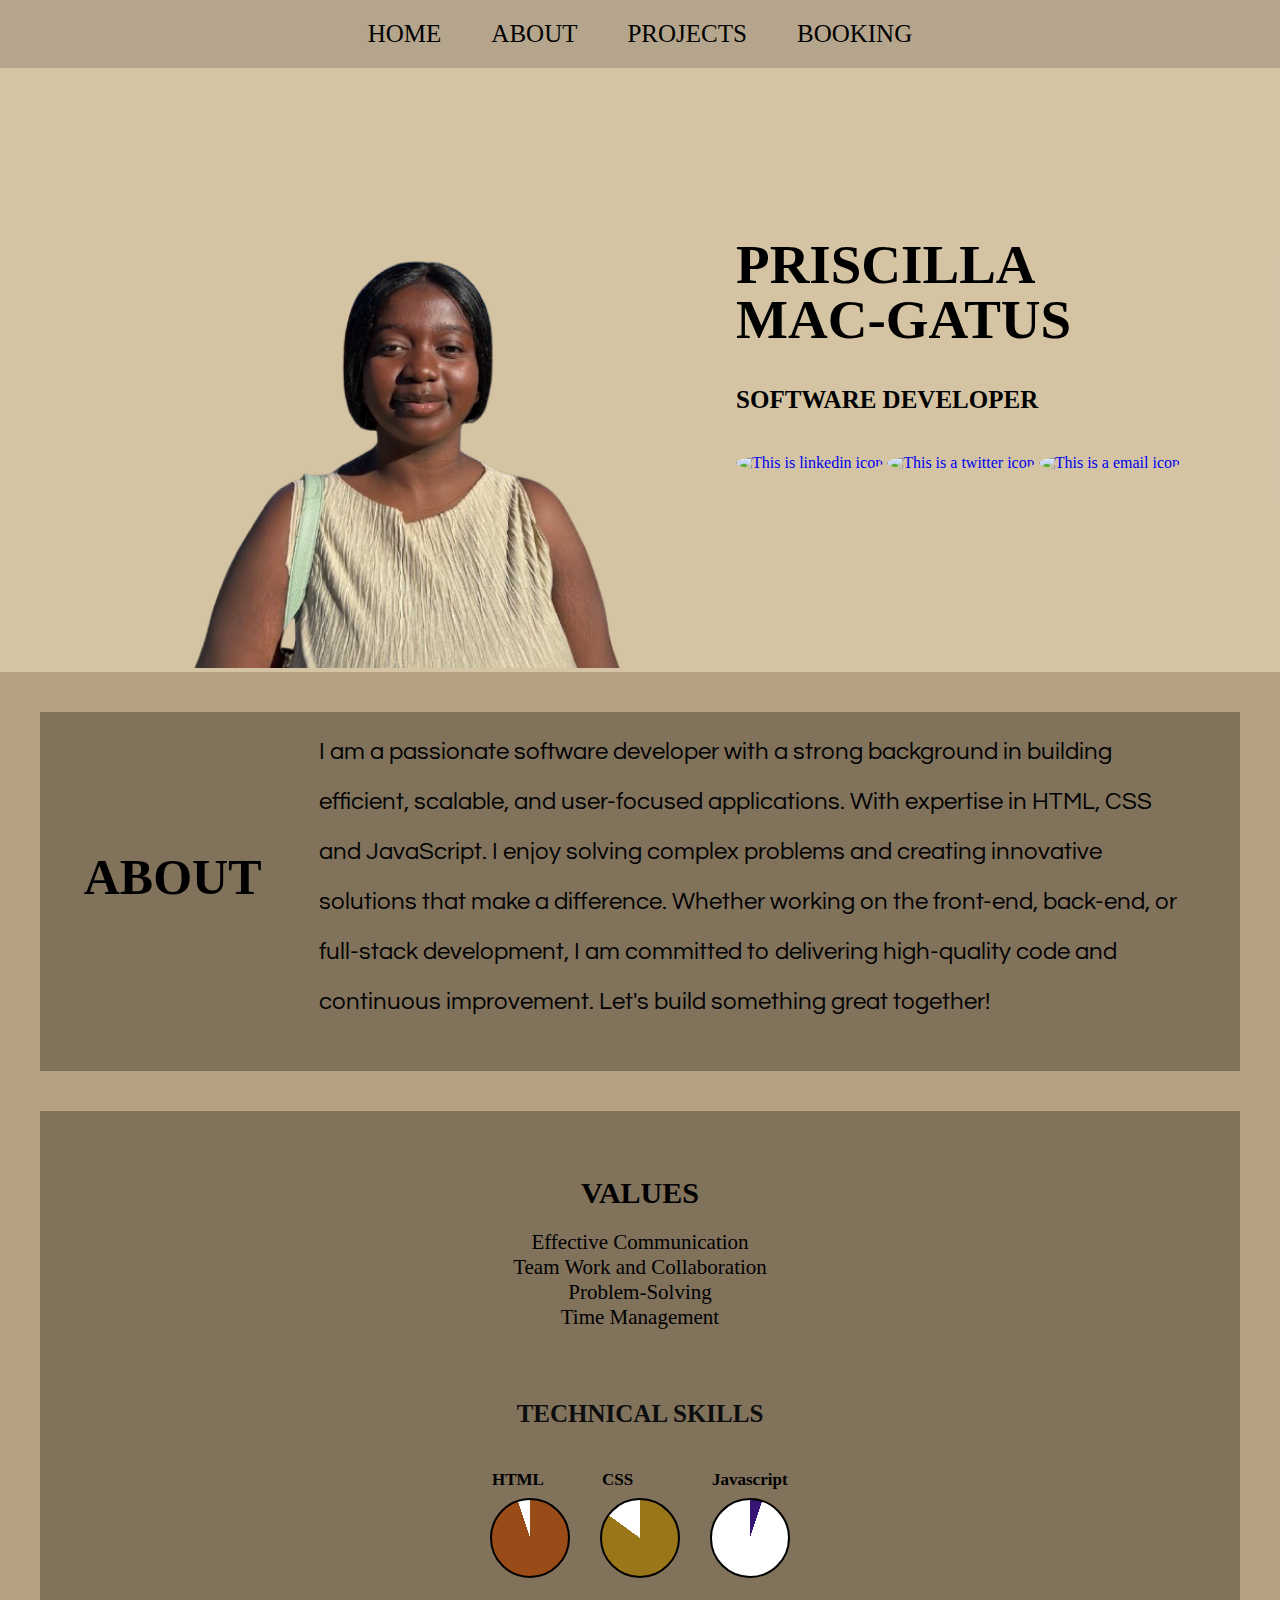
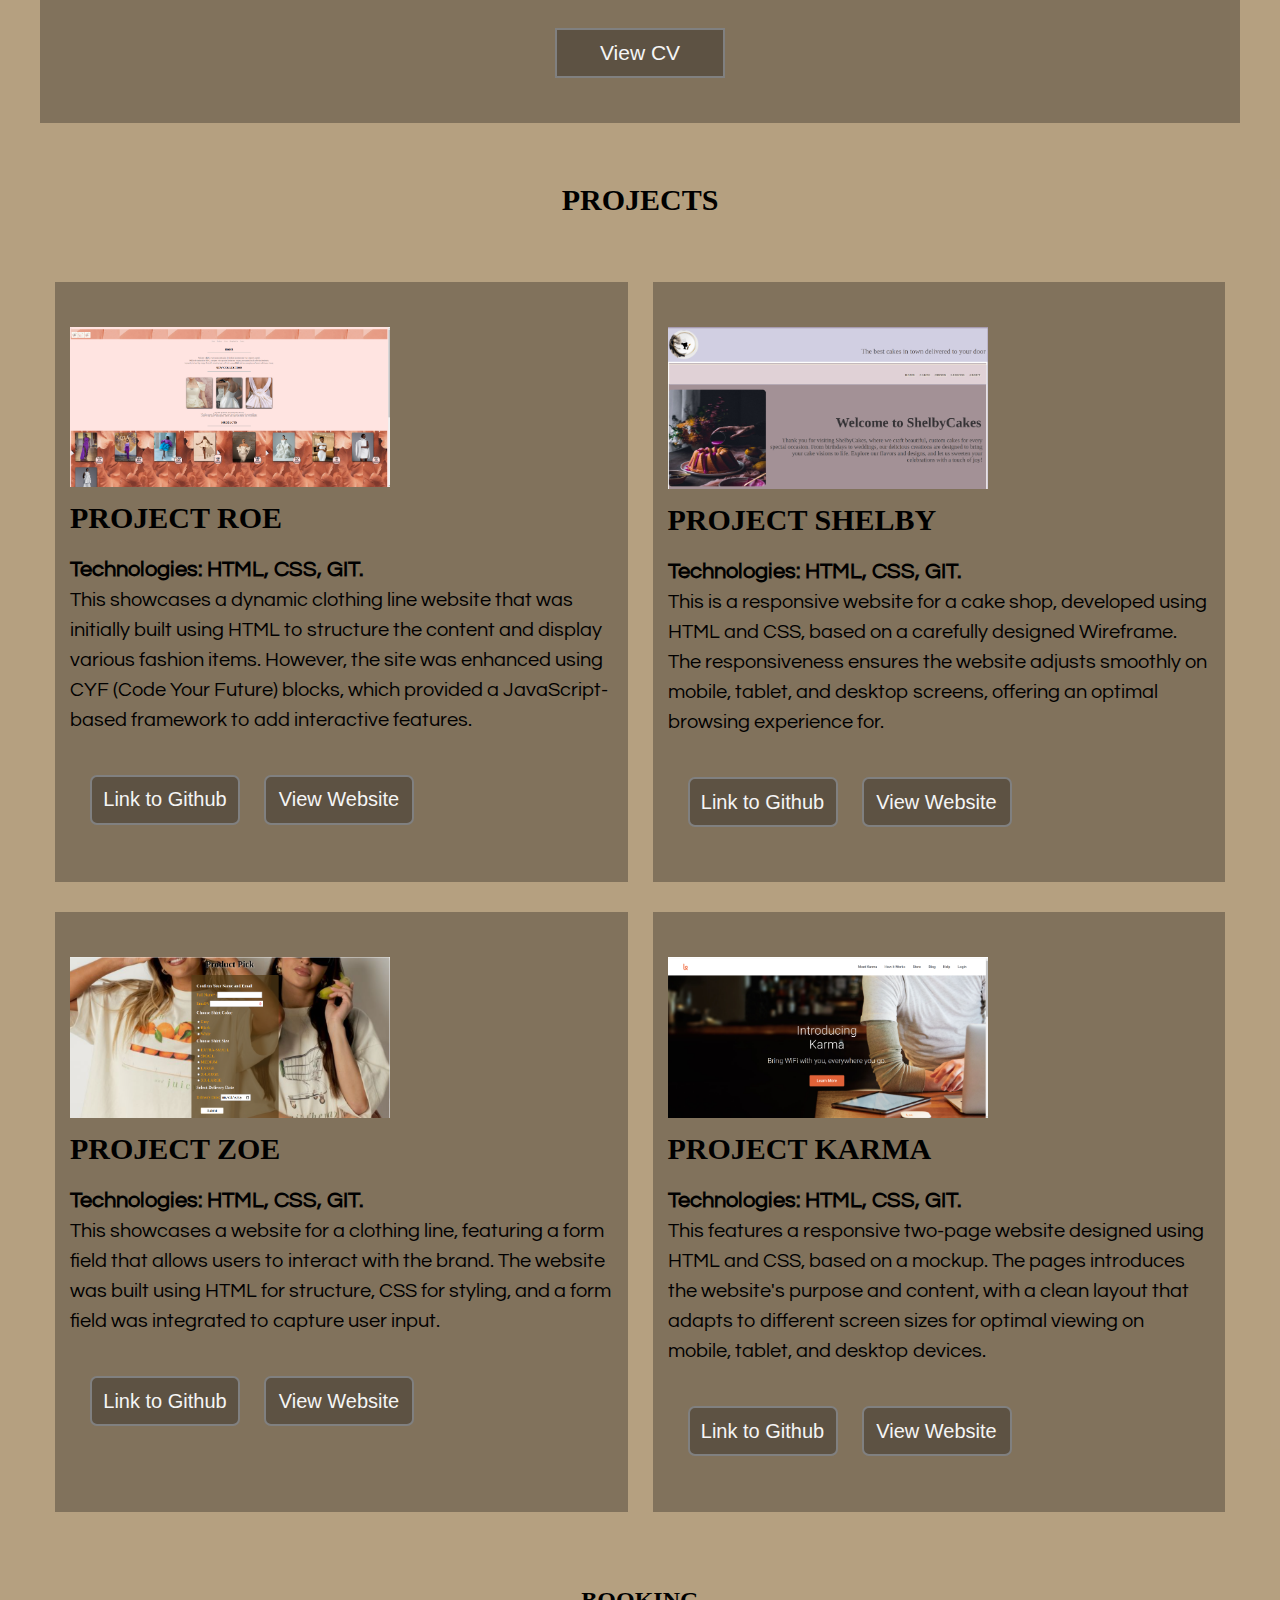
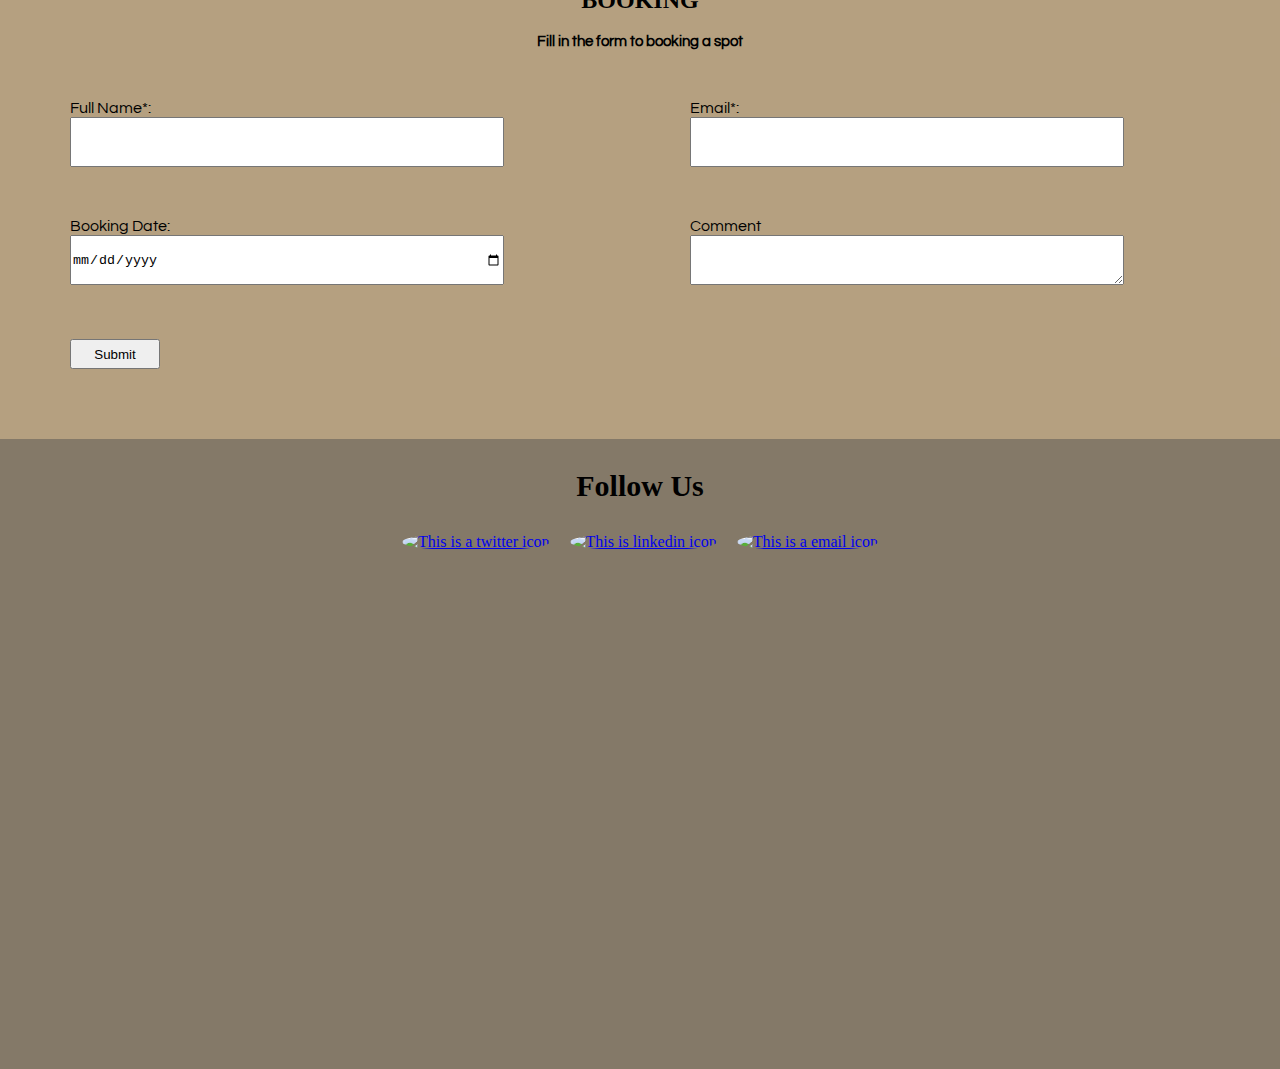
==== commit 6c8a4646: "Added a pdf and adjusted changes to html and css anchor tags" ====
--- a/Priscilla-Portfolio/index.html
+++ b/Priscilla-Portfolio/index.html
@@ -174,9 +174,8 @@
 
    </div>
 <div class="CV">
- <a href="https://docs.google.com/document/d/13ntTfR9ueYeTJD-TsrSVacNIfQu7wMQ0/edit?usp=sharing&ouid=102214022883210530511&rtpof=true&sd=true" 
-     target="_blank"
-     >
+ <a href="Priscilla McG-CV.docx.pdf" 
+     target="_blank">
    <button> View CV</button>
    </a> 
 </div>
@@ -202,7 +201,7 @@
   <div class="Project-1">
 
      <a href="https://pmgroe.netlify.app/"
-   target="_blank">
+      target="_blank">
     <img src="images/Project-1.png" 
     alt="image of Project-1">
   </a>
@@ -217,11 +216,13 @@
   
 
    <div class="github-link">
-      <a href="https://github.com/Priscilla-MacGatus/CYF-and-CODEPEN-PROJECT">
+      <a href="https://github.com/Priscilla-MacGatus/CYF-and-CODEPEN-PROJECT"
+      target="_blank">
       <button>Link to Github</button>
       </a>
 
-      <a href="https://pmgroe.netlify.app/">
+      <a href="https://pmgroe.netlify.app/"
+      target="_blank">
       <button>View Website</button>
       </a>
       </div>
@@ -247,10 +248,12 @@
 
 
     <div class="github-link">
-      <a href="https://github.com/Priscilla-MacGatus/MODULE-HTML-CSS/tree/main/Cakes-Co">
+      <a href="https://github.com/Priscilla-MacGatus/MODULE-HTML-CSS/tree/main/Cakes-Co"
+      target="_blank">
       <button>Link to Github</button>
       </a>
-      <a href="https://priscycakesco.netlify.app/">
+      <a href="https://priscycakesco.netlify.app/"
+      target="_blank">
       <button>View Website</button>
       </a>
       </div>
@@ -277,10 +280,12 @@
 </p>
 
   <div class="github-link">
-      <a href="https://github.com/Priscilla-MacGatus/MODULE-HTML-CSS/tree/main/Form-Controls">
+      <a href="https://github.com/Priscilla-MacGatus/MODULE-HTML-CSS/tree/main/Form-Controls"
+      target="_blank">
       <button>Link to Github</button>
       </a>
-      <a href="https://form-controls-by-pris.netlify.app/">
+      <a href="https://form-controls-by-pris.netlify.app/"
+       target="_blank">
       <button>View Website</button>
       </a>
       </div>
@@ -305,10 +310,12 @@
 
 
     <div class="github-link">
-      <a href="https://github.com/Priscilla-MacGatus/HTML-CSS-Module-Project-StorePage">
+      <a href="https://github.com/Priscilla-MacGatus/HTML-CSS-Module-Project-StorePage"
+       target="_blank">
       <button>Link to Github</button>
       </a>
-     <a href="https://karma-store.netlify.app/">
+     <a href="https://karma-store.netlify.app/"
+      target="_blank">
       <button>View Website</button>
       </a>
       </div>
--- a/Priscilla-Portfolio/style.css
+++ b/Priscilla-Portfolio/style.css
@@ -213,6 +213,10 @@
   border: 2px solid grey;
 }
 
+.CV a {
+  text-decoration: none;
+}
+
 /*---------------- SECTION 3 -----------*/
 
 .section-3 {
@@ -254,6 +258,10 @@
   color: rgb(0, 0, 0);
   font-size: 22px;
   margin-top: 10px;
+}
+
+.github-link a {
+  text-decoration: none;
 }
 
 .github-link button {
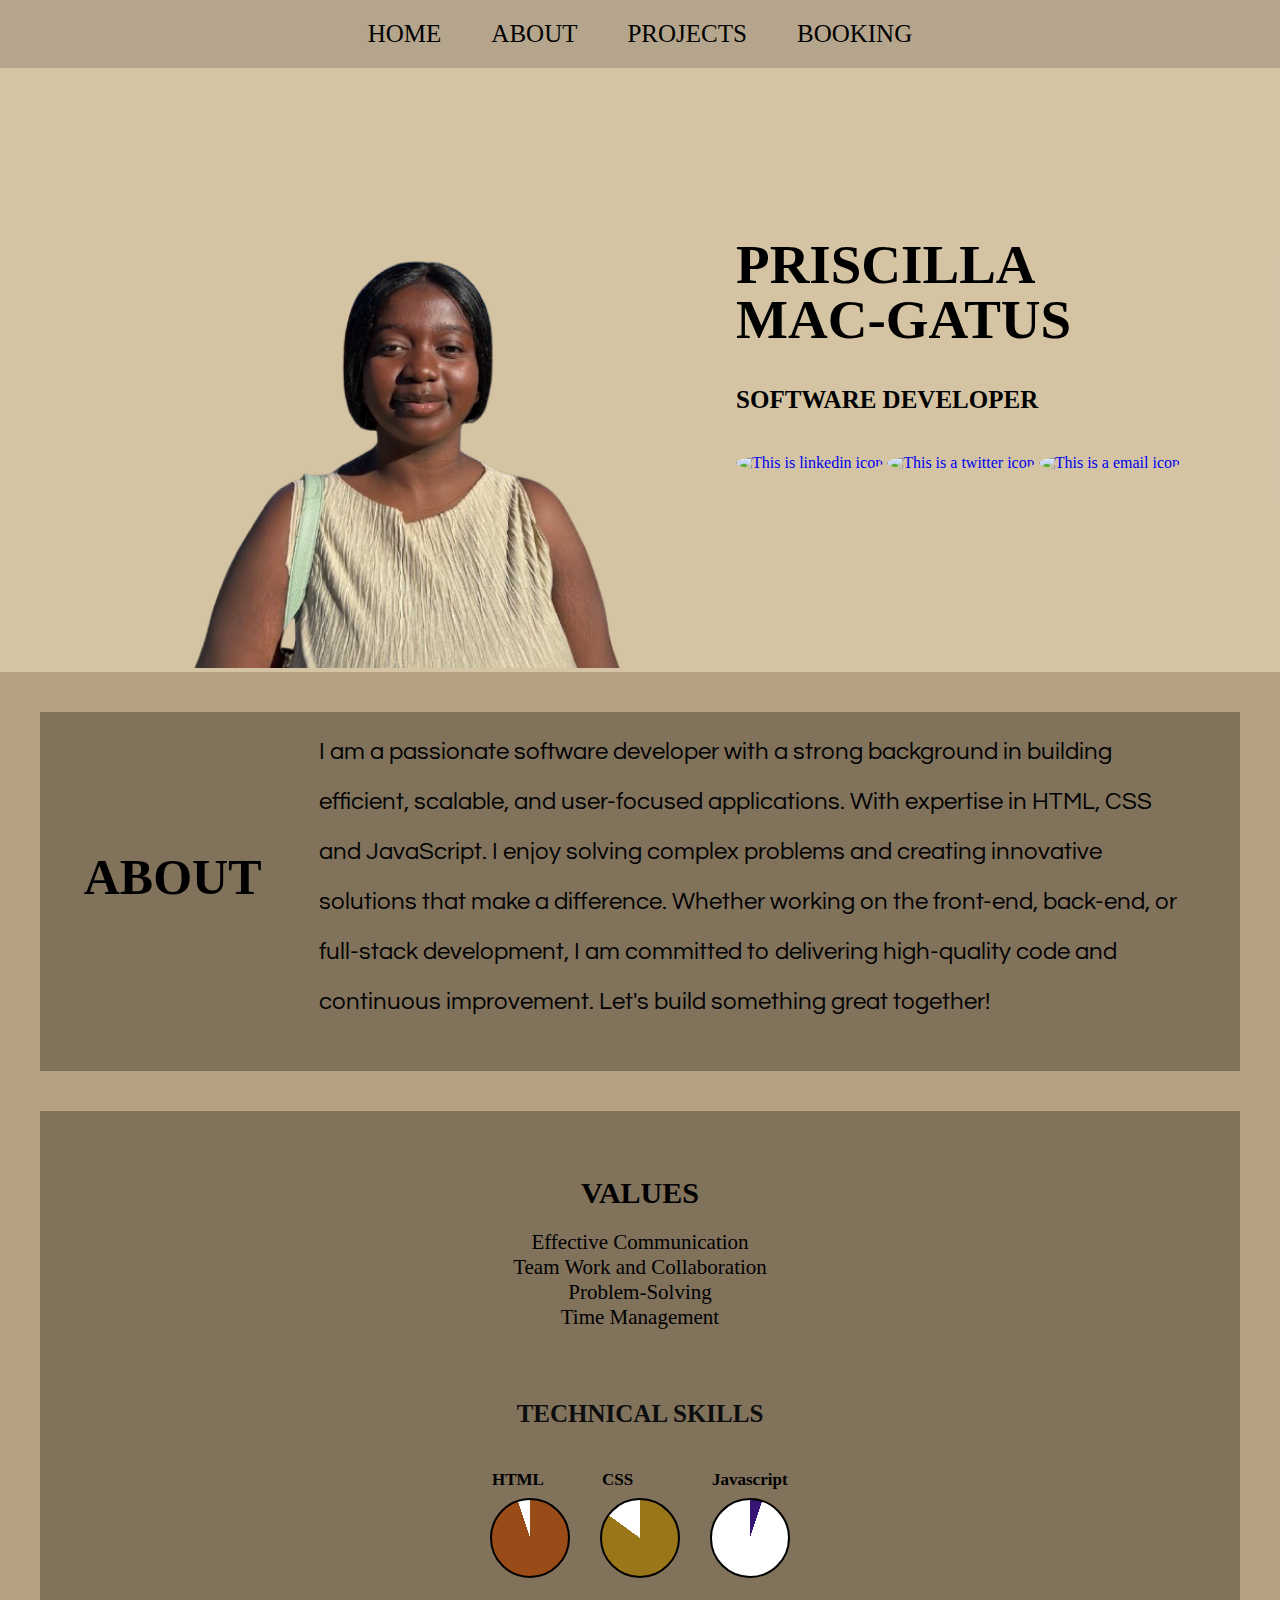
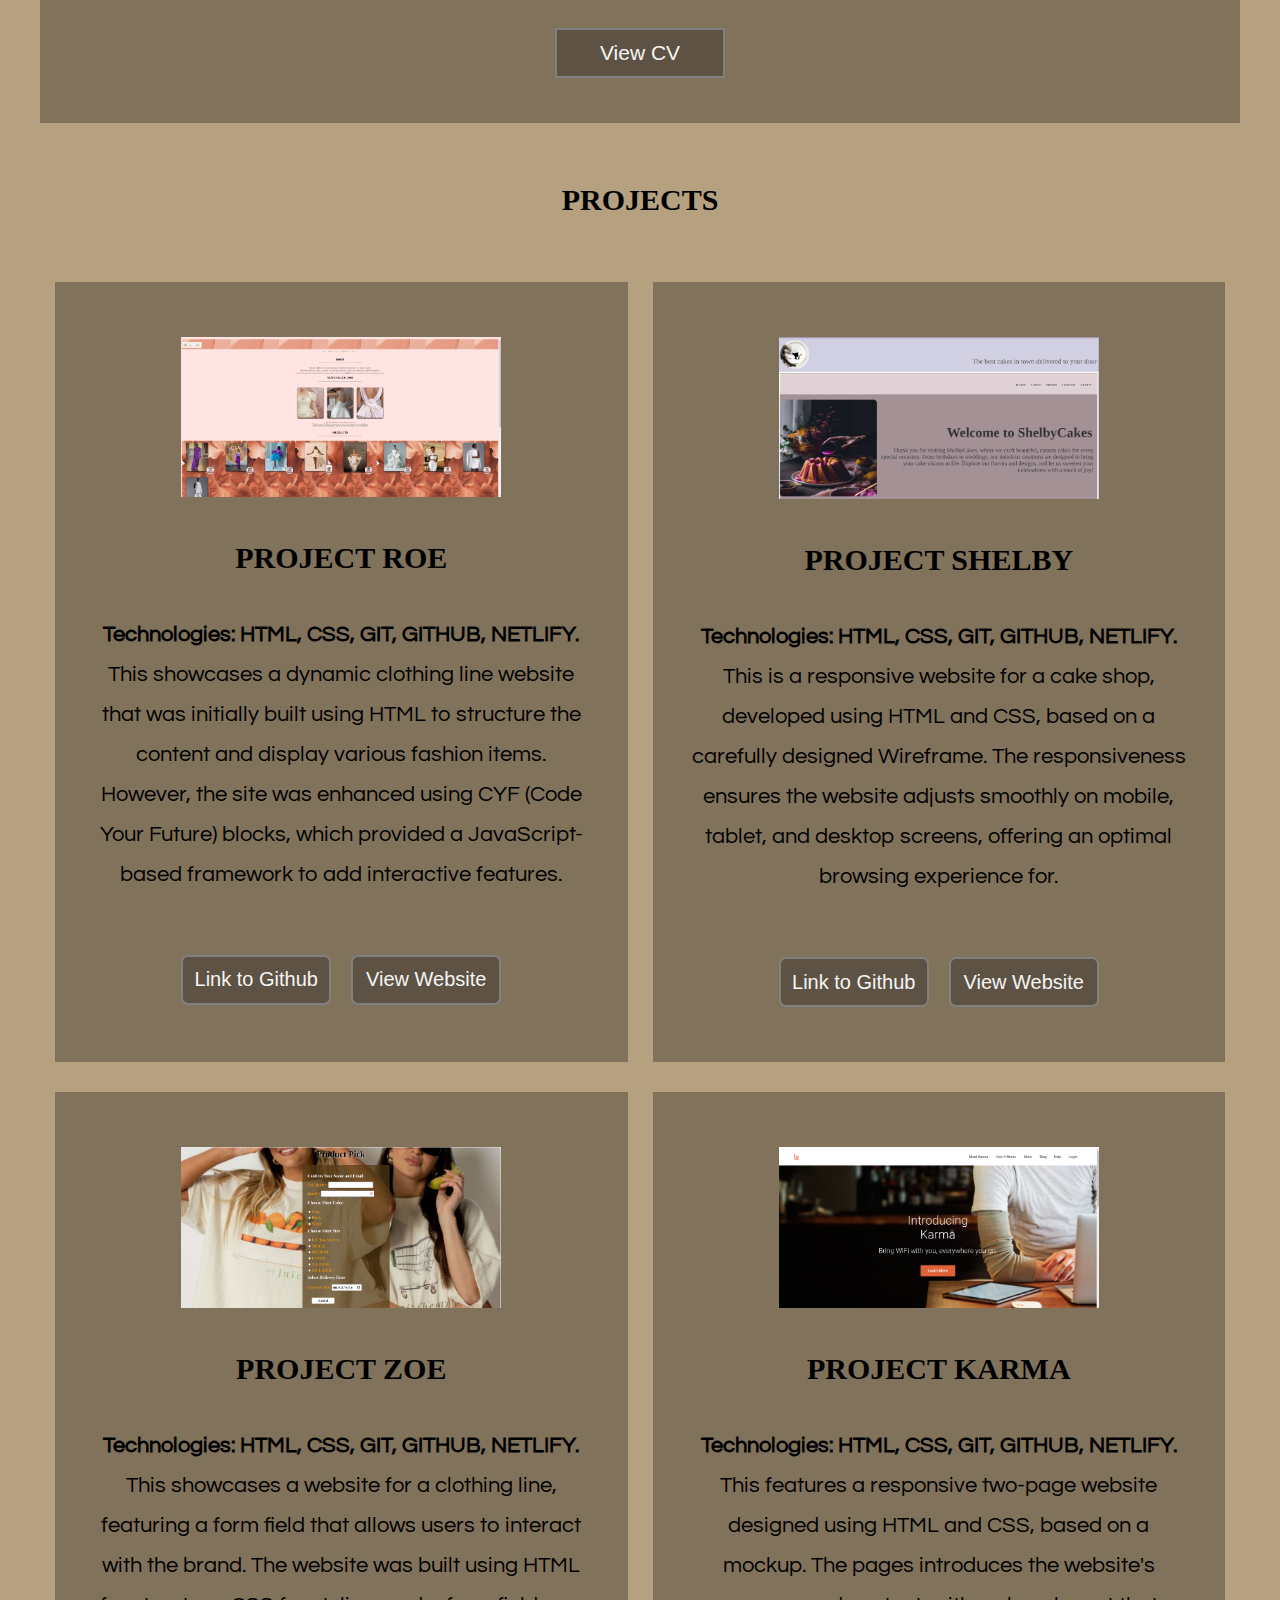
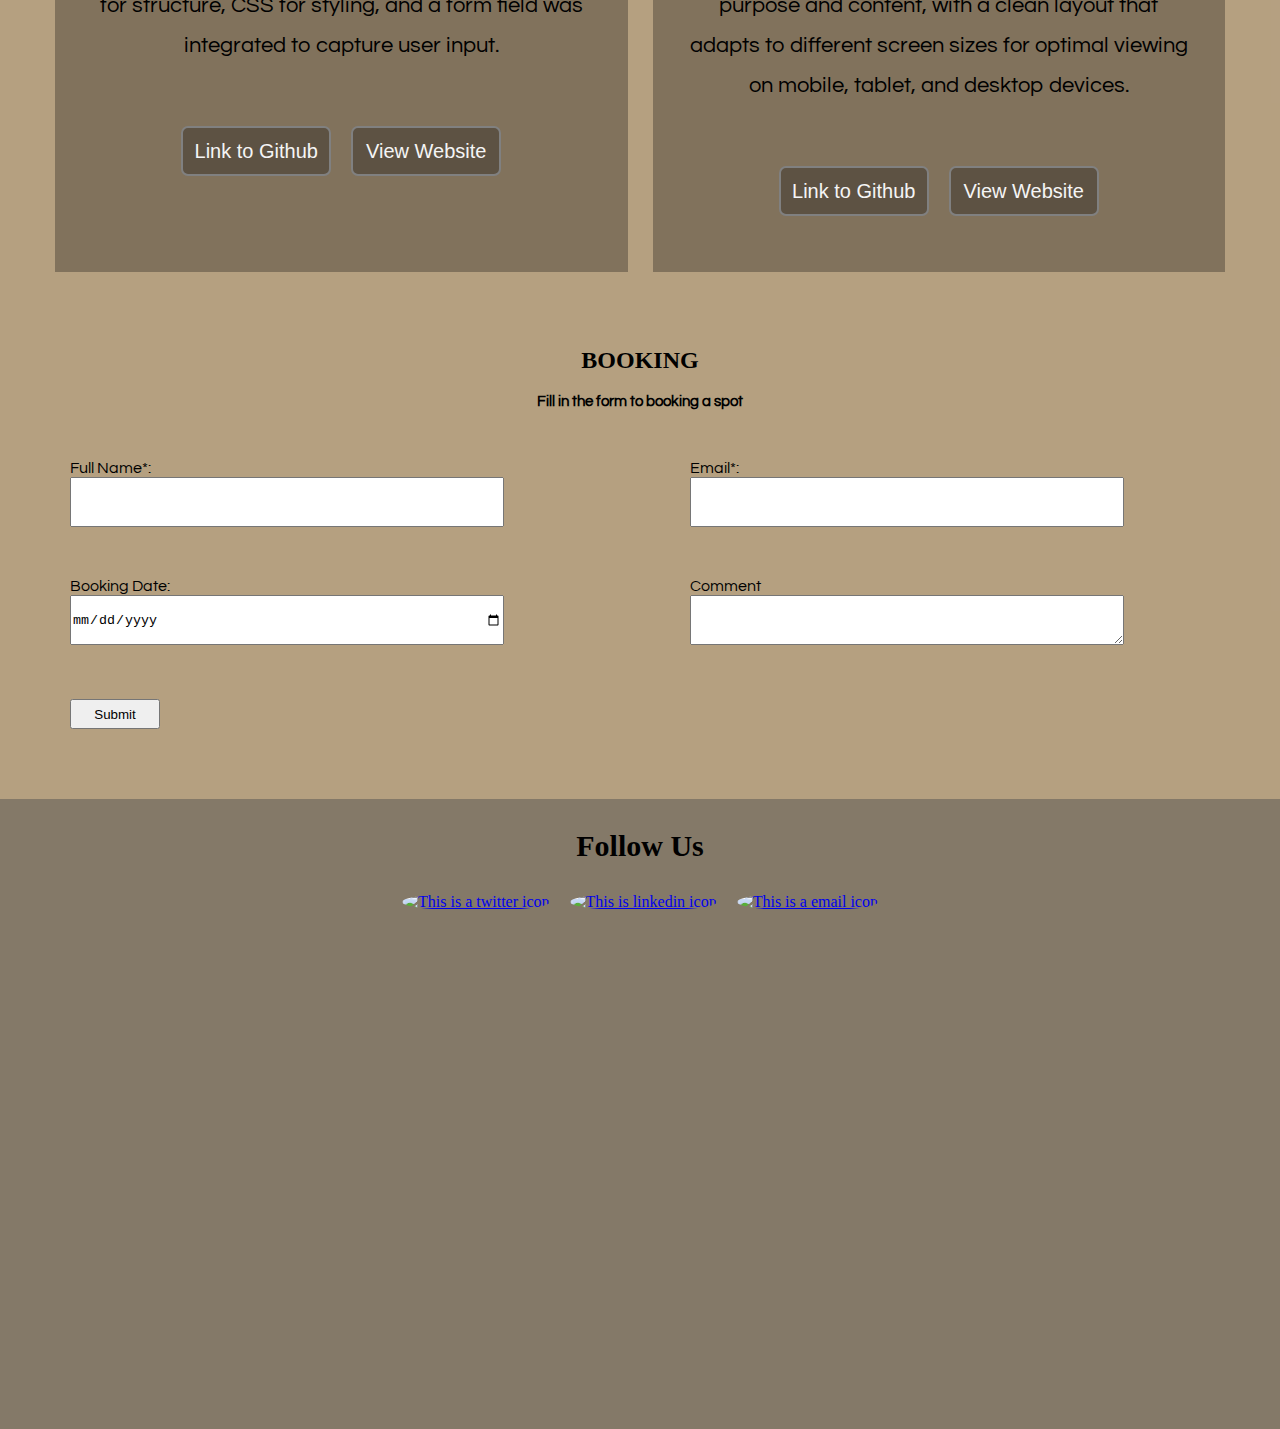
==== commit f8fe35cf: "Added div to images in project an positioned project content to the center" ====
--- a/Priscilla-Portfolio/index.html
+++ b/Priscilla-Portfolio/index.html
@@ -199,23 +199,24 @@
  
 
   <div class="Project-1">
-
+ <div class="project-image">
      <a href="https://pmgroe.netlify.app/"
       target="_blank">
     <img src="images/Project-1.png" 
     alt="image of Project-1">
   </a>
+  </div>
 <h2 class="project-title">PROJECT ROE</h2>
   
   <p class="project-description">
-     <b>Technologies: HTML, CSS, GIT.</b>
+     <b>Technologies: HTML, CSS, GIT, GITHUB, NETLIFY.</b>
    <br>
 
    This showcases a dynamic clothing line website that was initially built using HTML to structure the content and display various fashion items. 
   However, the site was enhanced using CYF (Code Your Future) blocks, which provided a JavaScript-based framework to add interactive features.</p>
   
 
-   <div class="github-link">
+   <div class="github-and-website-link">
       <a href="https://github.com/Priscilla-MacGatus/CYF-and-CODEPEN-PROJECT"
       target="_blank">
       <button>Link to Github</button>
@@ -233,21 +234,23 @@
 
 
  <div class="Project-2">
+  <div class="project-image">
   <a href="https://priscycakesco.netlify.app/"
 target="_blank">
     <img src="images/Project-2.png" 
     alt="image of Project-2"></a>
+    </div>
   <h2 class="project-title">PROJECT SHELBY</h2>
 
    
   <p class="project-description">
-      <b>Technologies: HTML, CSS, GIT.</b>
+     <b>Technologies: HTML, CSS, GIT, GITHUB, NETLIFY.</b>
     <br>
    This is a responsive website for a cake shop, developed using HTML and CSS, based on a carefully designed Wireframe. 
    The responsiveness ensures the website adjusts smoothly on mobile, tablet, and desktop screens, offering an optimal browsing experience for.</p>
 
 
-    <div class="github-link">
+    <div class="github-and-website-link">
       <a href="https://github.com/Priscilla-MacGatus/MODULE-HTML-CSS/tree/main/Cakes-Co"
       target="_blank">
       <button>Link to Github</button>
@@ -263,53 +266,58 @@
 
 
 <div class="Project-3">
-
+<div class="project-image">
   <a href= "https://form-controls-by-pris.netlify.app/" 
 target="_blank">
     <img src="images/Project-3.png" 
     alt="image of Project-3"></a>
+    </div>
 
 <h2 class="project-title">PROJECT ZOE</h2>
 
 
 <p class="project-description">
-     <b>Technologies: HTML, CSS, GIT.</b>
+      <b>Technologies: HTML, CSS, GIT, GITHUB, NETLIFY.</b>
    <br>
    This showcases a website for a clothing line, featuring a form field that allows users to interact with the brand. 
   The website was built using HTML for structure, CSS for styling, and a form field was integrated to capture user input.
 </p>
 
-  <div class="github-link">
+  <div class="github-and-website-link">
       <a href="https://github.com/Priscilla-MacGatus/MODULE-HTML-CSS/tree/main/Form-Controls"
       target="_blank">
       <button>Link to Github</button>
       </a>
+
       <a href="https://form-controls-by-pris.netlify.app/"
        target="_blank">
       <button>View Website</button>
       </a>
-      </div>
+   </div>
 
     </div>
 
 
 
 <div class="Project-4">
+  <div class="project-image">
 <a href="https://karma-store.netlify.app/"
 target="_blank">
     <img src="images/Project-4.png" 
     alt="image of Project-4"></a>
 
+  </div>
+
 <h2 class="project-title">PROJECT KARMA</h2>
 <p class="project-description">
-      <b>Technologies: HTML, CSS, GIT.</b>
+     <b>Technologies: HTML, CSS, GIT, GITHUB, NETLIFY.</b>
     <br>
     This features a responsive two-page website designed using HTML and CSS, based on a mockup. 
     The pages introduces the website's purpose and content, with a clean layout that adapts to different screen sizes for optimal viewing on mobile, tablet, and desktop devices. 
     </p>
 
 
-    <div class="github-link">
+    <div class="github-and-website-link">
       <a href="https://github.com/Priscilla-MacGatus/HTML-CSS-Module-Project-StorePage"
        target="_blank">
       <button>Link to Github</button>
--- a/Priscilla-Portfolio/style.css
+++ b/Priscilla-Portfolio/style.css
@@ -227,7 +227,7 @@
 }
 
 .section-3 h2 {
-  align-self: center;
+  text-align: center;
 }
 
 .Project-1,
@@ -245,13 +245,22 @@
 .Project-3 img,
 .Project-4 img {
   width: 320px;
-  margin-top: 30px;
-  margin-bottom: 10px;
+  margin-top: 40px;
+  margin-bottom: 40px;
+}
+
+.project-image {
+  display: flex;
+  flex-direction: row;
+  justify-content: center;
 }
 
 .project-description {
   margin-top: 20px;
-  font-size: 20px;
+  font-size: 22px;
+  text-align: center;
+  padding: 20px;
+  line-height: 40px;
 }
 
 b {
@@ -260,28 +269,34 @@
   margin-top: 10px;
 }
 
-.github-link a {
+.github-and-website-link {
+  display: flex;
+  flex-direction: row;
+  justify-content: center;
+  column-gap: 20px;
+}
+
+.github-and-website-link a {
   text-decoration: none;
 }
 
-.github-link button {
+.github-and-website-link button {
   width: 150px;
   height: 50px;
   border-radius: 7px;
   margin-top: 40px;
   margin-bottom: 40px;
-  margin-left: 20px;
   font-size: 20px;
   background-color: rgba(10, 10, 10, 0.3);
   color: whitesmoke;
   border: 2px solid grey;
 }
 
-.github-link:hover {
+.github-and-website-link:hover {
   box-shadow: 3px 5px 5px rgb(252, 250, 250);
 }
 
-.github-link button:hover {
+.github-and-website-link button:hover {
   box-shadow: 3px 5px 5px rgb(252, 250, 250);
 }
 
